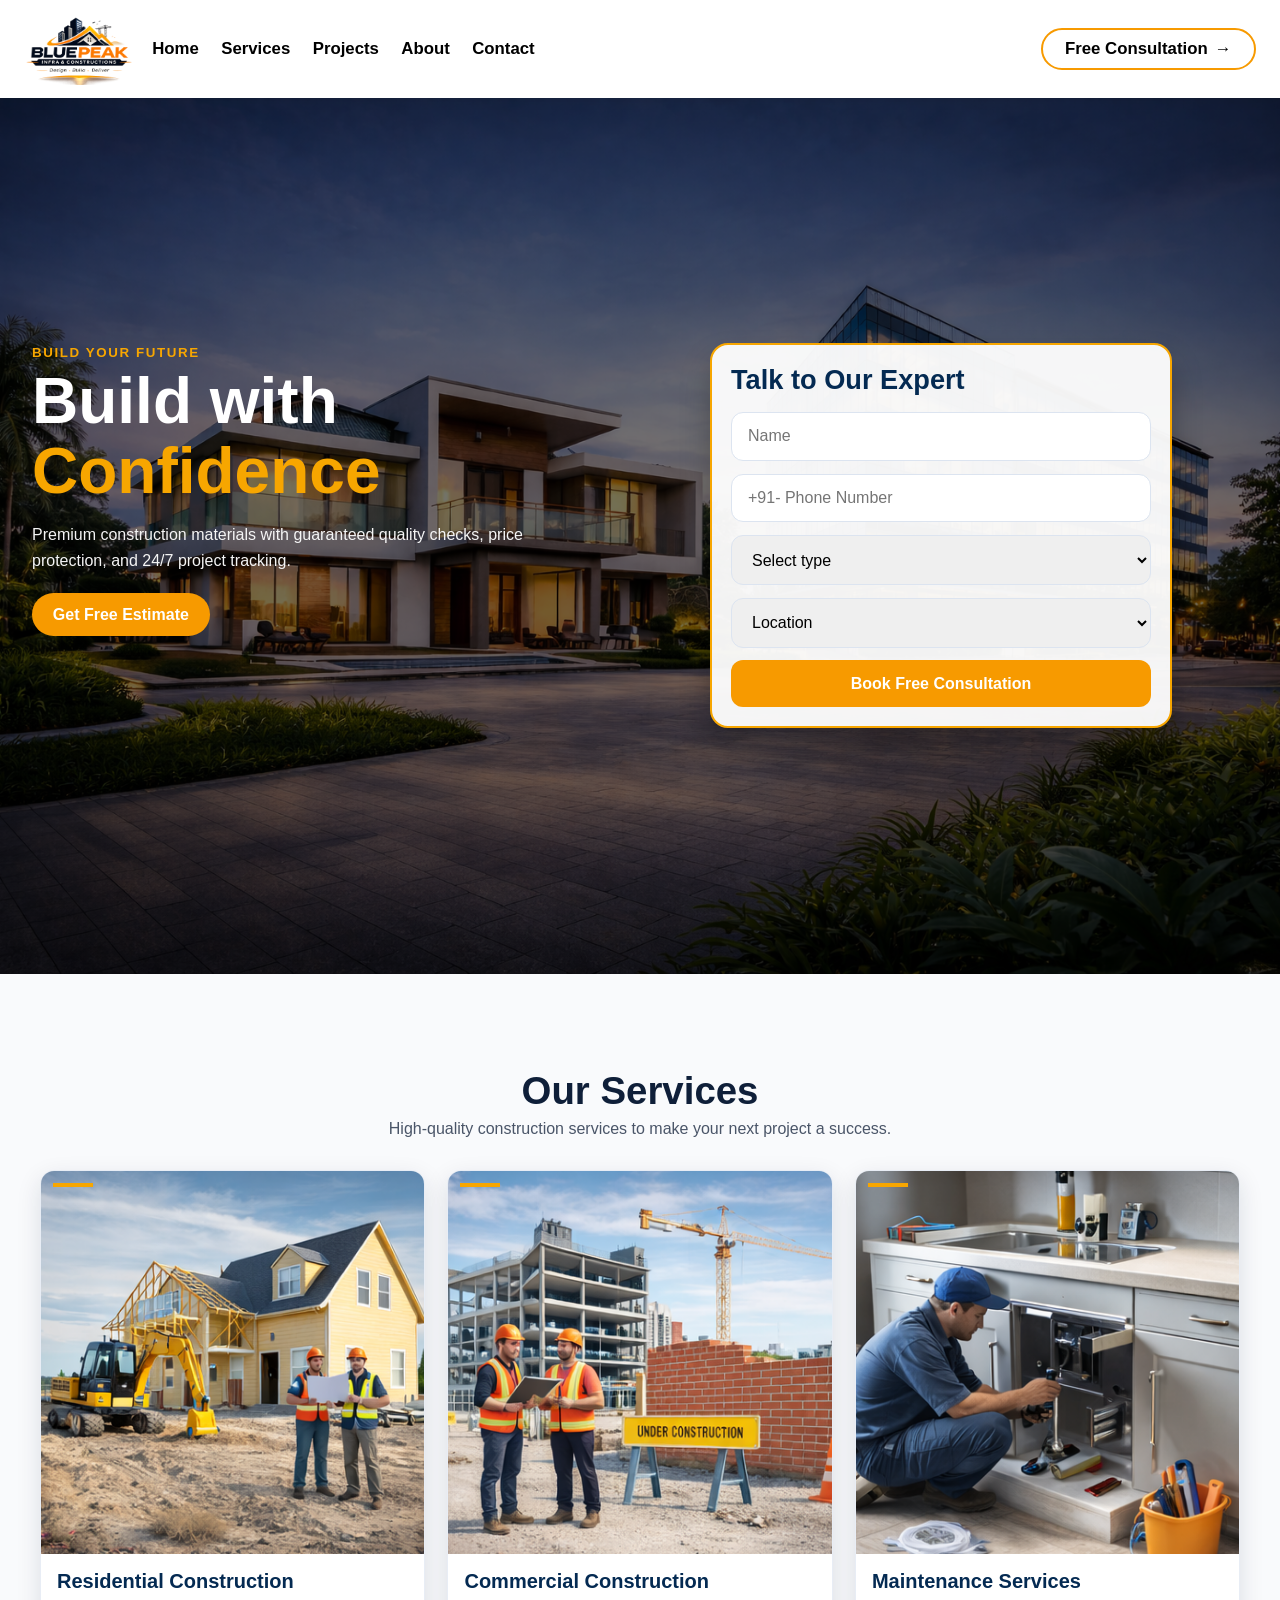
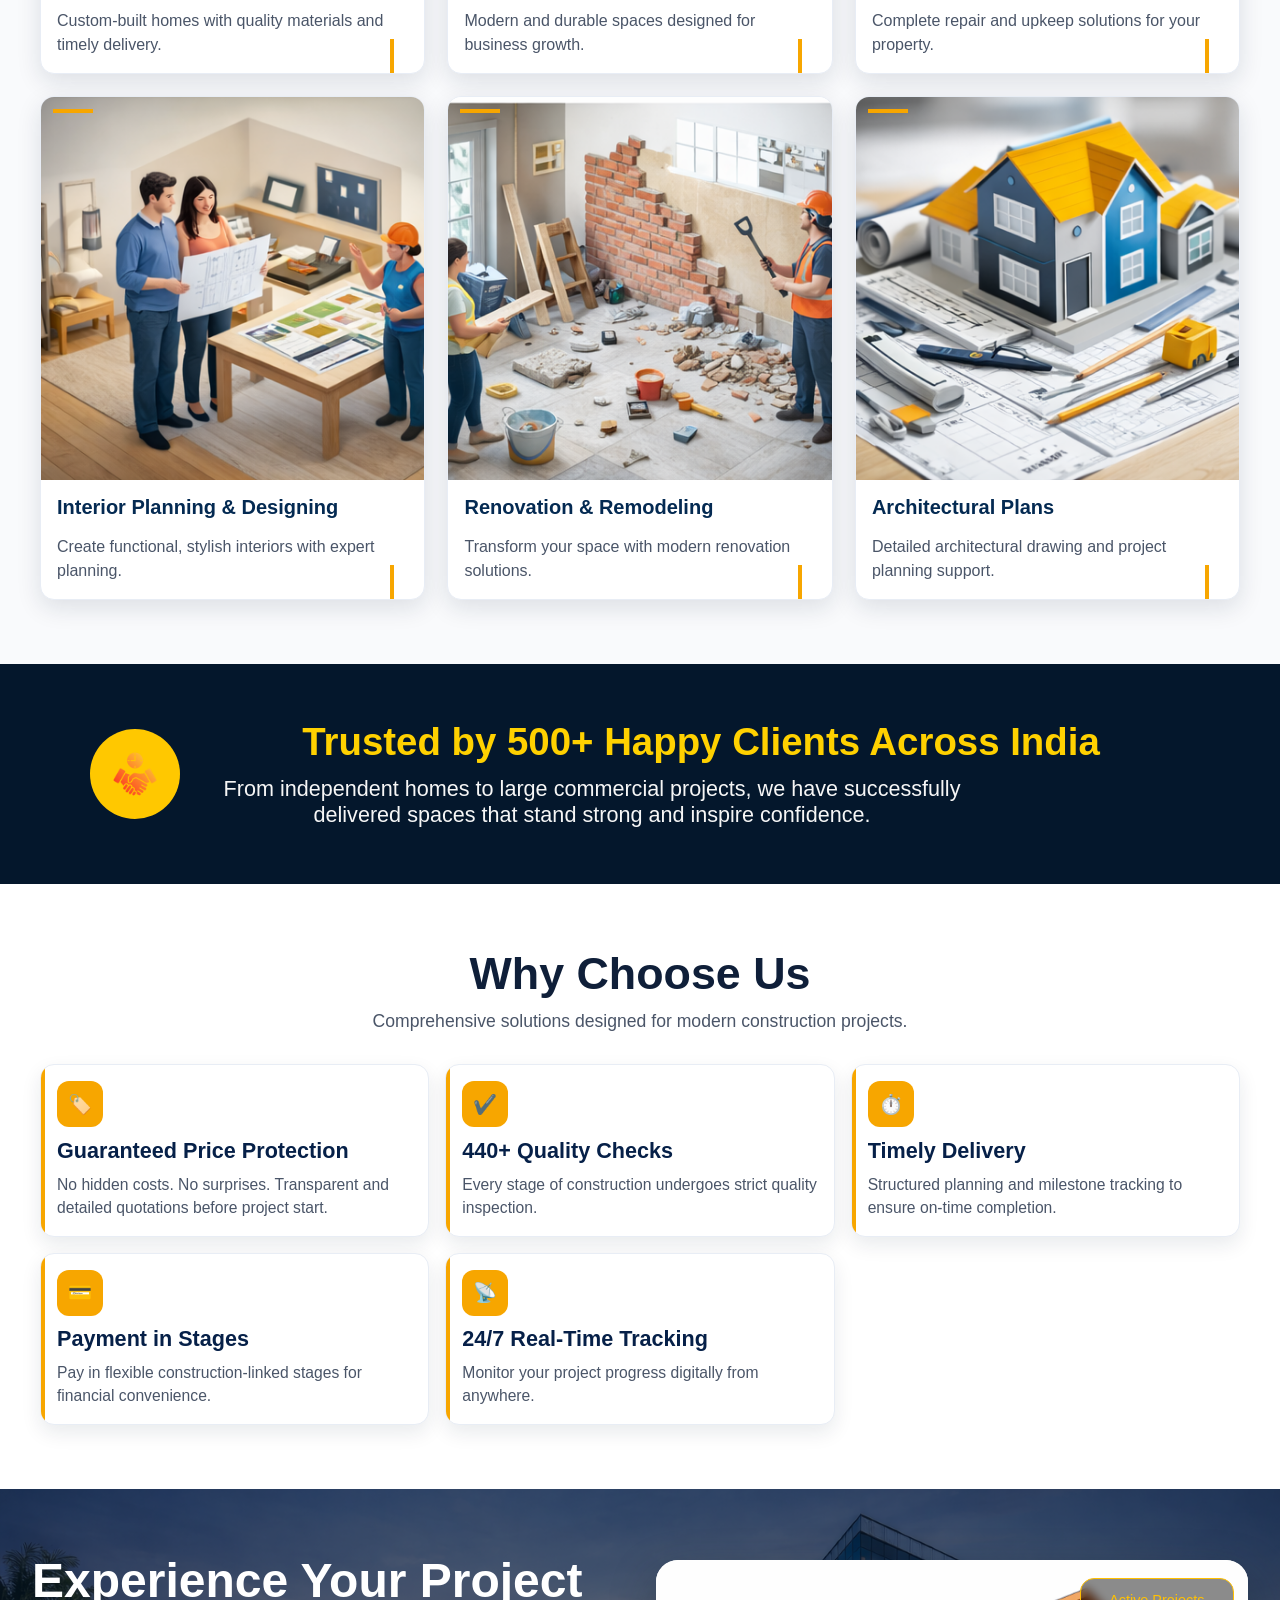
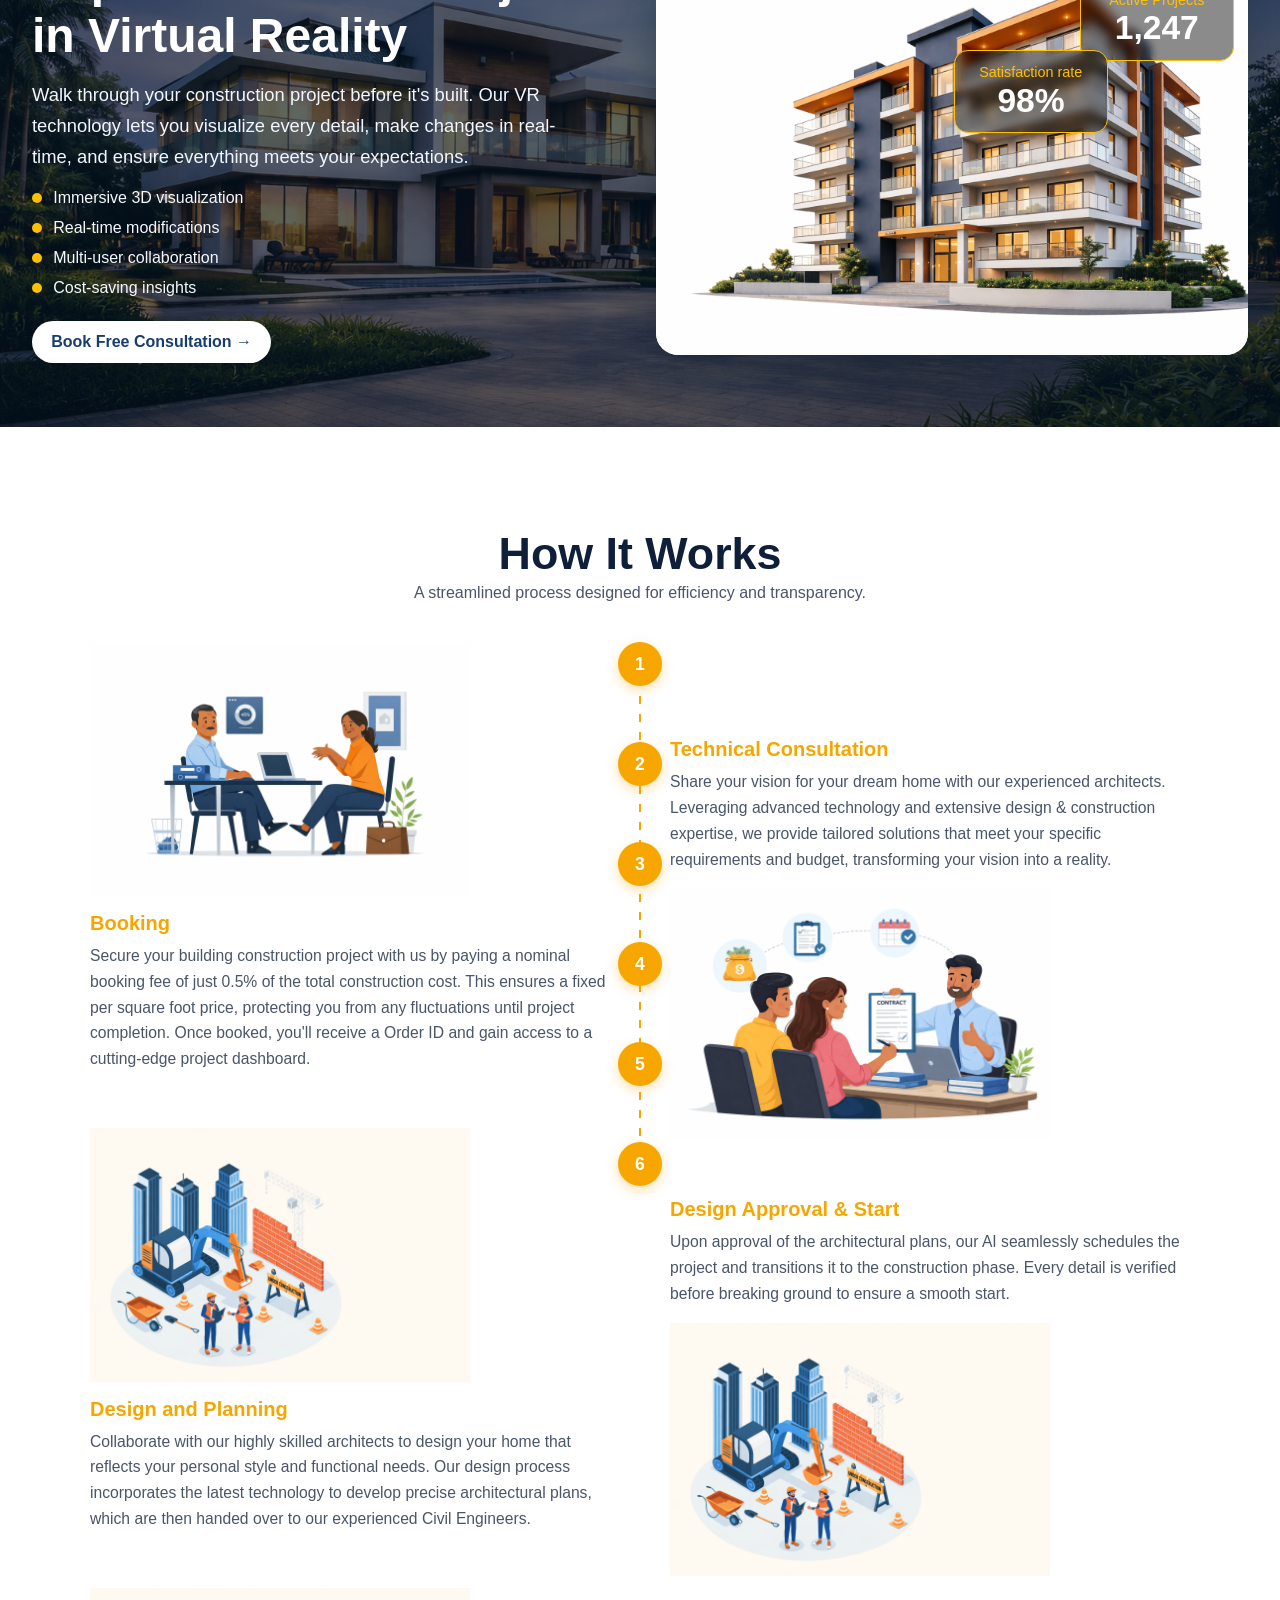
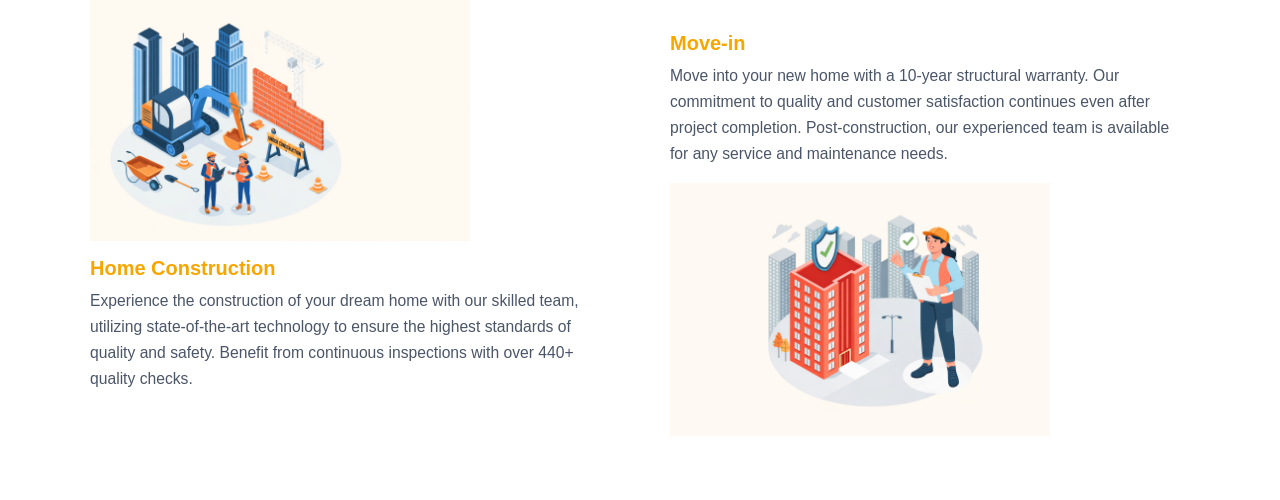
==== index.html @ 4d7da923 "zigzag setup completed" ====
<!DOCTYPE html>
<html lang="en">

<head>
    <meta charset="UTF-8" />
    <meta name="viewport" content="width=device-width, initial-scale=1.0" />
    <title>Construction Website</title>
    <style>
        body {
            margin: 0;
            font-family: 'Segoe UI', Tahoma, Geneva, Verdana, sans-serif;
        }

        .navbar {
            display: flex;
            align-items: center;
            justify-content: space-between;
            padding: 0.8rem 1.5rem;
            background: #fff;
            box-shadow: 0 2px 12px rgba(0, 0, 0, 0.08);
            position: sticky;
            top: 0;
            z-index: 100;
        }

        .navbar-left {
            display: flex;
            align-items: center;
            gap: 1.2rem;
        }

        .navbar .logo {
            display: flex;
            align-items: center;
            gap: 0.75rem;
            text-decoration: none;
        }

        .navbar .logo img {
            height: 72px;
            width: auto;
            border-radius: 8px;
        }

        .navbar .logo h1 {
            margin: 0;
            font-size: 1.25rem;
            color: #042a52;
            letter-spacing: 0.02em;
        }

        .navbar .nav-links {
            display: flex;
            align-items: center;
            gap: 1.4rem;
            margin-left: 0;
        }

        .navbar .nav-links a {
            text-decoration: none;
            font-weight: 600;
            color: #000;
            font-size: 1.05rem;
        }

        .navbar .nav-links a:hover {
            color: #f7a600;
        }

        .navbar .cta {
            padding: 0.55rem 1.4rem;
            background: #fff;
            color: #000;
            border: 2px solid #f79a00;
            border-radius: 999px;
            cursor: pointer;
            font-weight: 700;
            text-decoration: none;
            display: inline-flex;
            align-items: center;
            gap: 0.45rem;
            font-size: 1.05rem;
        }

        .navbar .cta:hover {
            background: #fff7e6;
            border-color: #ffab00;
        }

        @media (max-width: 900px) {
            .navbar {
                flex-wrap: wrap;
                gap: 0.75rem;
            }

            .navbar .nav-links {
                order: 3;
                width: 100%;
                justify-content: center;
                flex-wrap: wrap;
            }

            .navbar .cta {
                order: 2;
            }
        }

        .hero-banner {
            min-height: calc(100vh - 88px);
            background: url("images/banner.png") center/cover no-repeat;
            position: relative;
            display: flex;
            align-items: center;
            padding: 2rem;
            color: #fff;
        }

        .hero-overlay {
            position: absolute;
            inset: 0;
            background: rgba(0, 0, 0, 0.55);
            mix-blend-mode: multiply;
        }

        .hero-content {
            position: relative;
            width: 100%;
            max-width: 1220px;
            margin: 0 auto;
            display: grid;
            grid-template-columns: 1.2fr 1fr;
            gap: 2rem;
            align-items: start;
            z-index: 1;
        }

        .hero-text small {
            text-transform: uppercase;
            letter-spacing: 0.12em;
            color: #f7a600;
            font-weight: 700;
        }

        .hero-text h1 {
            font-size: clamp(2rem, 6vw, 4rem);
            margin: 0.3rem 0 1rem;
            line-height: 1.1;
        }

        .hero-text h1 span {
            color: #f7a600;
        }

        .hero-text p {
            max-width: 520px;
            line-height: 1.6;
            margin-bottom: 1.2rem;
            color: #f5f5f5;
        }

        .btn-primary {
            display: inline-block;
            background: #f79a00;
            color: #fff;
            padding: 0.8rem 1.3rem;
            border-radius: 999px;
            font-weight: 700;
            text-decoration: none;
            border: none;
            cursor: pointer;
        }

        .hero-form {
            background: rgba(255, 255, 255, 0.95);
            border: 2px solid #f7a600;
            border-radius: 18px;
            color: #0f1f39;
            padding: 1.2rem;
            box-shadow: 0 18px 30px rgba(0, 0, 0, 0.25);
            max-width: 420px;
        }

        .hero-form h3 {
            margin: 0 0 1rem;
            font-size: 1.7rem;
            color: #042a52;
        }

        .hero-form form {
            display: grid;
            gap: 0.8rem;
        }

        .hero-form input,
        .hero-form select,
        .hero-form button {
            width: 100%;
            max-width: 100%;
            box-sizing: border-box;
            border-radius: 12px;
            border: 1px solid #dce4f0;
            padding: 0.9rem 1rem;
            font-size: 1rem;
        }

        .hero-form input:focus,
        .hero-form select:focus,
        .hero-form button:focus {
            outline: none;
            border-color: #f79a00;
            box-shadow: 0 0 0 3px rgba(247, 154, 0, 0.24);
        }

        .hero-form button {
            background: #f79a00;
            border: none;
            color: #fff;
            font-weight: 700;
            padding: 0.9rem 1rem;
            cursor: pointer;
        }

        .sr-only {
            position: absolute;
            width: 1px;
            height: 1px;
            padding: 0;
            overflow: hidden;
            clip: rect(0, 0, 0, 0);
            white-space: nowrap;
            border: 0;
        }

        @media (max-width: 960px) {
            .hero-content {
                grid-template-columns: 1fr;
            }

            .hero-banner {
                min-height: auto;
                padding: 1.2rem;
            }

            .hero-text h1 {
                font-size: 2.2rem;
            }
        }

        .services-section {
            padding: 4rem 2rem;
            background: #f9fafc;
            color: #0f1f39;
            text-align: center;
        }

        .services-section .section-header h2 {
            font-size: 2.4rem;
            margin-bottom: 0.4rem;
        }

        .why-choose {
            padding: 4rem 2rem;
            background: #fff;
            color: #0f1f39;
            text-align: center;
        }

        .why-choose .section-header {
            max-width: 820px;
            margin: 0 auto 2rem;
        }

        .why-choose h2 {
            font-size: 2.8rem;
            margin: 0;
            font-weight: 800;
        }

        .why-choose p {
            margin: 0.8rem auto;
            color: #4a5568;
            font-size: 1.1rem;
        }

        .features-grid {
            display: grid;
            grid-template-columns: repeat(3, minmax(0, 1fr));
            gap: 1rem;
            max-width: 1200px;
            margin: 0 auto;
        }

        .feature-card {
            background: #fff;
            border: 1px solid #e8edf5;
            border-radius: 14px;
            box-shadow: 0 8px 20px rgba(15, 31, 57, 0.09);
            text-align: left;
            padding: 1rem;
            position: relative;
            overflow: hidden;
        }

        .feature-card::before {
            content: '';
            position: absolute;
            left: 0;
            top: 0;
            bottom: 0;
            width: 4px;
            background: #f7a600;
            border-top-left-radius: 12px;
            border-bottom-left-radius: 12px;
        }

        .feature-icon {
            width: 46px;
            height: 46px;
            border-radius: 12px;
            background: #f7a600;
            color: #fff;
            display: grid;
            place-items: center;
            font-size: 1.2rem;
            margin-bottom: 0.65rem;
        }

        .feature-card h3 {
            margin: 0 0 0.55rem;
            font-size: 1.35rem;
            color: #062048;
        }

        .feature-card p {
            margin: 0;
            color: #4a5568;
            line-height: 1.5;
            font-size: 0.98rem;
        }

        @media (max-width: 960px) {
            .features-grid {
                grid-template-columns: repeat(2, minmax(0, 1fr));
            }
        }

        @media (max-width: 640px) {
            .features-grid {
                grid-template-columns: 1fr;
            }
        }

        .services-section .section-header p {
            max-width: 610px;
            margin: 0 auto 2rem;
            color: #4a5568;
        }

        .services-grid {
            display: grid;
            grid-template-columns: repeat(3, minmax(0, 1fr));
            gap: 1.4rem;
            max-width: 1200px;
            margin: 0 auto;
        }

        .trusted-section {
            background: #04172c;
            color: #ffd100;
            padding: 3.5rem 2rem;
            text-align: center;
        }

        .trusted-section .trusted-grid {
            max-width: 1100px;
            margin: 0 auto;
            display: grid;
            grid-template-columns: auto 1fr;
            align-items: center;
            gap: 2rem;
        }

        .trusted-section .trusted-icon {
            width: 90px;
            height: 90px;
            background: #ffc800;
            border-radius: 50%;
            display: grid;
            place-items: center;
            margin: 0 auto;
        }

        .trusted-section .trusted-icon img {
            width: 50px;
            height: 50px;
            object-fit: contain;
        }

        .trusted-section h2 {
            margin: 0;
            font-size: clamp(1.8rem, 3vw, 2.8rem);
            color: #ffd100;
            font-weight: 700;
        }

        .trusted-section p {
            margin: 0.7rem 0 0;
            color: #f6f6f6;
            font-size: clamp(1rem, 2vw, 1.35rem);
            max-width: 760px;
        }

        .vr-section {
            position: relative;
            padding: 4rem 2rem;
            background: url('images/banner.png') center/cover no-repeat;
            color: #ffffff;
        }

        .vr-overlay {
            position: absolute;
            inset: 0;
            background: rgba(6, 22, 40, 0.64);
            z-index: 1;
        }

        .vr-content {
            position: relative;
            z-index: 2;
            max-width: 1220px;
            margin: 0 auto;
            display: grid;
            grid-template-columns: 1fr 1fr;
            gap: 2rem;
            align-items: center;
        }

        .vr-text h2 {
            font-size: clamp(2rem, 5vw, 3rem);
            margin: 0 0 1rem;
            font-weight: 700;
        }

        .vr-text p {
            font-size: 1.15rem;
            line-height: 1.7;
            color: #f2f7ff;
            margin: 0 0 1rem;
            max-width: 540px;
        }

        .vr-list {
            list-style: none;
            padding: 0;
            margin: 0 0 1.5rem;
        }

        .vr-list li {
            display: flex;
            align-items: center;
            gap: 0.7rem;
            margin-bottom: 0.75rem;
            color: #f6f8ff;
        }

        .vr-list li::before {
            content: '';
            width: 10px;
            height: 10px;
            border-radius: 50%;
            background: #ffc000;
            display: inline-block;
        }

        .btn-light {
            display: inline-flex;
            align-items: center;
            gap: 0.45rem;
            background: #fff;
            color: #1a3d70;
            border-radius: 999px;
            padding: 0.75rem 1.2rem;
            font-weight: 700;
            text-decoration: none;
            border: none;
            cursor: pointer;
        }

        .vr-image-wrap {
            position: relative;
            border-radius: 22px;
            overflow: hidden;
            background: #fff;
            box-shadow: 0 18px 45px rgba(4, 23, 44, 0.42);
        }

        .vr-image-wrap img {
            width: 100%;
            height: auto;
            display: block;
        }

        .stat-badge {
            position: absolute;
            right: 20px;
            top: 20px;
            background: rgba(0, 0, 0, 0.45);
            border: 1px solid #ffc000;
            border-radius: 14px;
            color: #fff;
            padding: 0.8rem 1rem;
            min-width: 120px;
            text-align: center;
            backdrop-filter: blur(4px);
        }

        .stat-badge span {
            display: block;
            font-size: 0.9rem;
            color: #ffc000;
        }

        .stat-badge strong {
            font-size: 2.1rem;
            color: #fff;
            display: block;
            margin-top: 0.1rem;
        }

        .stat-badge.active {
            right: 14px;
            top: 18px;
        }

        .stat-badge.rate {
            right: 140px;
            top: 90px;
        }

        @media (max-width: 960px) {
            .vr-content {
                grid-template-columns: 1fr;
            }

            .vr-section {
                padding: 3rem 1rem;
            }
        }

        .how-it-works {
            padding: 4rem 2rem;
            background: #fff;
            color: #0f1f39;
            text-align: center;
        }

        .how-it-works .section-header h2 {
            font-size: clamp(2rem, 4vw, 2.8rem);
            margin-bottom: 0.35rem;
        }

        .how-it-works .section-header p {
            max-width: 700px;
            margin: 0 auto 2.5rem;
            color: #4a5568;
        }

        .how-grid {
            display: grid;
            grid-template-columns: 1fr 60px 1fr;
            max-width: 1100px;
            margin: 0 auto;
            align-items: start;
        }

        /* Left column - odd steps stacked */
        .how-col-left {
            display: flex;
            flex-direction: column;
            gap: 3.5rem;
            padding-top: 0;
        }

        /* Right column - even steps stacked */
        .how-col-right {
            display: flex;
            flex-direction: column;
            gap: 3.5rem;
            padding-top: 6rem;
        }

        /* Center divider */
        .how-divider {
            display: flex;
            flex-direction: column;
            align-items: center;
            position: relative;
        }

        .how-divider-line {
            width: 2px;
            flex: 1;
            background: repeating-linear-gradient(to bottom,
                    #f7a600 0px,
                    #f7a600 8px,
                    transparent 8px,
                    transparent 18px);
            position: absolute;
            top: 0;
            bottom: 0;
            left: 50%;
            transform: translateX(-50%);
            z-index: 0;
        }

        .how-num {
            position: relative;
            z-index: 1;
            width: 44px;
            height: 44px;
            border-radius: 50%;
            background: #f7a600;
            color: #fff;
            font-weight: 700;
            font-size: 1.1rem;
            display: flex;
            align-items: center;
            justify-content: center;
            margin-bottom: 3.5rem;
            flex-shrink: 0;
            box-shadow: 0 4px 12px rgba(247, 166, 0, 0.35);
        }

        .how-num:last-child {
            margin-bottom: 0;
        }

        .work-item {
            text-align: left;
        }

        .work-item img {
            width: 100%;
            max-width: 380px;
            height: auto;
            display: block;
            margin-bottom: 1rem;
        }

        .work-item h3 {
            margin: 0 0 0.5rem;
            font-size: 1.25rem;
            color: #f7a600;
            font-weight: 700;
        }

        .work-item p {
            margin: 0;
            color: #4a5568;
            line-height: 1.65;
            font-size: 0.98rem;
        }

        /* Right col items: title+text on top, image below */
        .how-col-right .work-item {
            display: flex;
            flex-direction: column;
        }

        .how-col-right .work-item img {
            order: 2;
            margin-top: 1rem;
            margin-bottom: 0;
        }

        .how-col-right .work-item .work-title {
            order: 1;
        }

        @media (max-width: 900px) {
            .how-grid {
                grid-template-columns: 1fr;
            }

            .how-col-right {
                padding-top: 0;
            }

            .how-divider {
                display: none;
            }

            .how-col-left,
            .how-col-right {
                gap: 2rem;
            }

            .how-col-right .work-item img {
                order: 0;
                margin-top: 0;
                margin-bottom: 1rem;
            }
        }

        .service-card {
            position: relative;
            background: #fff;
            border-radius: 14px;
            box-shadow: 0 8px 24px rgba(15, 31, 57, 0.12);
            overflow: hidden;
            border: 1px solid #e8edf5;
            text-align: left;
            transition: transform 0.2s ease, box-shadow 0.2s ease;
        }

        .service-card:hover {
            transform: translateY(-4px);
            box-shadow: 0 14px 28px rgba(15, 31, 57, 0.17);
        }

        .service-card::before,
        .service-card::after {
            content: '';
            position: absolute;
            width: 40px;
            height: 4px;
            background: #f7a600;
        }

        .service-card::before {
            top: 12px;
            left: 12px;
            transform: rotate(0deg);
        }

        .service-card::after {
            bottom: 12px;
            right: 12px;
            transform: rotate(90deg);
        }

        .service-card img {
            width: 100%;
            aspect-ratio: 1 / 1;
            object-fit: cover;
            display: block;
        }

        .service-card h3 {
            margin: 1rem;
            font-size: 1.25rem;
            color: #042a52;
        }

        .service-card p {
            margin: 0 1rem 1rem;
            color: #4a5568;
            line-height: 1.5;
        }

        @media (max-width: 900px) {
            .services-grid {
                grid-template-columns: repeat(2, minmax(0, 1fr));
            }
        }

        @media (max-width: 640px) {
            .services-grid {
                grid-template-columns: 1fr;
            }
        }
    </style>
</head>

<body>
    <header class="navbar">
        <div class="navbar-left">
            <a href="#" class="logo">
                <img src="images/logo.png" alt="Housing Logo" />
            </a>
            <nav class="nav-links" aria-label="Primary">
                <a href="#home">Home</a>
                <a href="#services">Services</a>
                <a href="#projects">Projects</a>
                <a href="#about">About</a>
                <a href="#contact">Contact</a>
            </nav>
        </div>
        <a href="#consultation" class="cta">Free Consultation <span aria-hidden="true">→</span></a>
    </header>

    <main>
        <section class="hero-banner" id="home">
            <div class="hero-overlay"></div>
            <div class="hero-content">
                <div class="hero-text">
                    <small>Build Your Future</small>
                    <h1>Build with <span>Confidence</span></h1>
                    <p>Premium construction materials with guaranteed quality checks, price protection, and 24/7 project
                        tracking.</p>
                    <a href="#contact" class="btn-primary">Get Free Estimate</a>
                </div>
                <div class="hero-form" aria-label="Talk to Our Expert">
                    <h3>Talk to Our Expert</h3>
                    <form>
                        <label>
                            <span class="sr-only">Name</span>
                            <input type="text" placeholder="Name" required />
                        </label>
                        <label>
                            <span class="sr-only">Phone Number</span>
                            <input type="tel" placeholder="+91- Phone Number" required />
                        </label>
                        <label>
                            <span class="sr-only">Project Type</span>
                            <select required>
                                <option value="">Select type</option>
                                <option>Residential</option>
                                <option>Commercial</option>
                                <option>Industrial</option>
                            </select>
                        </label>
                        <label>
                            <span class="sr-only">Location</span>
                            <select required>
                                <option value="">Location</option>
                                <option>Chennai</option>
                                <option>Bengaluru</option>
                                <option>Mumbai</option>
                            </select>
                        </label>
                        <button type="submit" class="btn-primary">Book Free Consultation</button>
                    </form>
                </div>
            </div>
        </section>
        <section id="services" class="services-section">
            <div class="section-header">
                <h2>Our Services</h2>
                <p>High-quality construction services to make your next project a success.</p>
            </div>
            <div class="services-grid">
                <article class="service-card">
                    <img src="images/c1.png" alt="Residential Construction" />
                    <h3>Residential Construction</h3>
                    <p>Custom-built homes with quality materials and timely delivery.</p>
                </article>
                <article class="service-card">
                    <img src="images/c2.png" alt="Commercial Construction" />
                    <h3>Commercial Construction</h3>
                    <p>Modern and durable spaces designed for business growth.</p>
                </article>
                <article class="service-card">
                    <img src="images/c3.png" alt="Maintenance Services" />
                    <h3>Maintenance Services</h3>
                    <p>Complete repair and upkeep solutions for your property.</p>
                </article>
                <article class="service-card">
                    <img src="images/c4.png" alt="Interior Planning & Designing" />
                    <h3>Interior Planning & Designing</h3>
                    <p>Create functional, stylish interiors with expert planning.</p>
                </article>
                <article class="service-card">
                    <img src="images/c5.png" alt="Renovation & Remodeling" />
                    <h3>Renovation & Remodeling</h3>
                    <p>Transform your space with modern renovation solutions.</p>
                </article>
                <article class="service-card">
                    <img src="images/c6.png" alt="Architectural Plans" />
                    <h3>Architectural Plans</h3>
                    <p>Detailed architectural drawing and project planning support.</p>
                </article>
            </div>
        </section>

        <section class="trusted-section">
            <div class="trusted-grid">
                <div class="trusted-icon" aria-hidden="true"><img src="images/hand.png" alt="Trusted icon" /></div>
                <div>
                    <h2>Trusted by 500+ Happy Clients Across India</h2>
                    <p>From independent homes to large commercial projects, we have successfully delivered spaces that
                        stand strong and inspire confidence.</p>
                </div>
            </div>
        </section>
        <section class="why-choose" id="why-choose-us">
            <div class="section-header">
                <h2>Why Choose Us</h2>
                <p>Comprehensive solutions designed for modern construction projects.</p>
            </div>
            <div class="features-grid">
                <article class="feature-card">
                    <div class="feature-icon">🏷️</div>
                    <h3>Guaranteed Price Protection</h3>
                    <p>No hidden costs. No surprises. Transparent and detailed quotations before project start.</p>
                </article>
                <article class="feature-card">
                    <div class="feature-icon">✔️</div>
                    <h3>440+ Quality Checks</h3>
                    <p>Every stage of construction undergoes strict quality inspection.</p>
                </article>
                <article class="feature-card">
                    <div class="feature-icon">⏱️</div>
                    <h3>Timely Delivery</h3>
                    <p>Structured planning and milestone tracking to ensure on-time completion.</p>
                </article>
                <article class="feature-card">
                    <div class="feature-icon">💳</div>
                    <h3>Payment in Stages</h3>
                    <p>Pay in flexible construction-linked stages for financial convenience.</p>
                </article>
                <article class="feature-card">
                    <div class="feature-icon">📡</div>
                    <h3>24/7 Real-Time Tracking</h3>
                    <p>Monitor your project progress digitally from anywhere.</p>
                </article>
            </div>
        </section>

        <section class="vr-section">
            <div class="vr-overlay"></div>
            <div class="vr-content">
                <div class="vr-text">
                    <h2>Experience Your Project in Virtual Reality</h2>
                    <p>Walk through your construction project before it's built. Our VR technology lets you visualize
                        every detail, make changes in real-time, and ensure everything meets your expectations.</p>
                    <ul class="vr-list">
                        <li>Immersive 3D visualization</li>
                        <li>Real-time modifications</li>
                        <li>Multi-user collaboration</li>
                        <li>Cost-saving insights</li>
                    </ul>
                    <a href="#consultation" class="btn-light">Book Free Consultation →</a>
                </div>
                <div class="vr-image-wrap">
                    <img src="images/appartment.png" alt="Apartment project" />
                    <div class="stat-badge active">
                        <span>Active Projects</span>
                        <strong>1,247</strong>
                    </div>
                    <div class="stat-badge rate">
                        <span>Satisfaction rate</span>
                        <strong>98%</strong>
                    </div>
                </div>
            </div>
        </section>

        <section class="how-it-works" id="how-it-works">
            <div class="section-header">
                <h2>How It Works</h2>
                <p>A streamlined process designed for efficiency and transparency.</p>
            </div>
            <div class="how-grid">

                <!-- LEFT COLUMN: Steps 1, 3, 5 (image → title → text) -->
                <div class="how-col-left">
                    <div class="work-item">
                        <img src="images/hw1.png" alt="Booking" />
                        <div class="work-title">
                            <h3>Booking</h3>
                            <p>Secure your building construction project with us by paying a nominal booking fee of just
                                0.5% of the total construction cost. This ensures a fixed per square foot price,
                                protecting you from any fluctuations until project completion. Once booked, you'll
                                receive a Order ID and gain access to a cutting-edge project dashboard.</p>
                        </div>
                    </div>
                    <div class="work-item">
                        <img src="images/hw3.png" alt="Design and Planning" />
                        <div class="work-title">
                            <h3>Design and Planning</h3>
                            <p>Collaborate with our highly skilled architects to design your home that reflects your
                                personal style and functional needs. Our design process incorporates the latest
                                technology to develop precise architectural plans, which are then handed over to our
                                experienced Civil Engineers.</p>
                        </div>
                    </div>
                    <div class="work-item">
                        <img src="images/hw5.png" alt="Home Construction" />
                        <div class="work-title">
                            <h3>Home Construction</h3>
                            <p>Experience the construction of your dream home with our skilled team, utilizing
                                state-of-the-art technology to ensure the highest standards of quality and safety.
                                Benefit from continuous inspections with over 440+ quality checks.</p>
                        </div>
                    </div>
                </div>

                <!-- CENTER DIVIDER with step numbers -->
                <div class="how-divider">
                    <div class="how-divider-line"></div>
                    <div class="how-num">1</div>
                    <div class="how-num">2</div>
                    <div class="how-num">3</div>
                    <div class="how-num">4</div>
                    <div class="how-num">5</div>
                    <div class="how-num">6</div>
                </div>

                <!-- RIGHT COLUMN: Steps 2, 4, 6 (title → text → image) -->
                <div class="how-col-right">
                    <div class="work-item">
                        <div class="work-title">
                            <h3>Technical Consultation</h3>
                            <p>Share your vision for your dream home with our experienced architects. Leveraging
                                advanced technology and extensive design & construction expertise, we provide tailored
                                solutions that meet your specific requirements and budget, transforming your vision into
                                a reality.</p>
                        </div>
                        <img src="images/hw2.png" alt="Technical Consultation" />
                    </div>
                    <div class="work-item">
                        <div class="work-title">
                            <h3>Design Approval & Start</h3>
                            <p>Upon approval of the architectural plans, our AI seamlessly schedules the project and
                                transitions it to the construction phase. Every detail is verified before breaking
                                ground to ensure a smooth start.</p>
                        </div>
                        <img src="images/hw4.png" alt="Design Approval" />
                    </div>
                    <div class="work-item">
                        <div class="work-title">
                            <h3>Move-in</h3>
                            <p>Move into your new home with a 10-year structural warranty. Our commitment to quality and
                                customer satisfaction continues even after project completion. Post-construction, our
                                experienced team is available for any service and maintenance needs.</p>
                        </div>
                        <img src="images/hw6.png" alt="Move-in" />
                    </div>
                </div>

            </div>
        </section>

    </main>
</body>

</html>
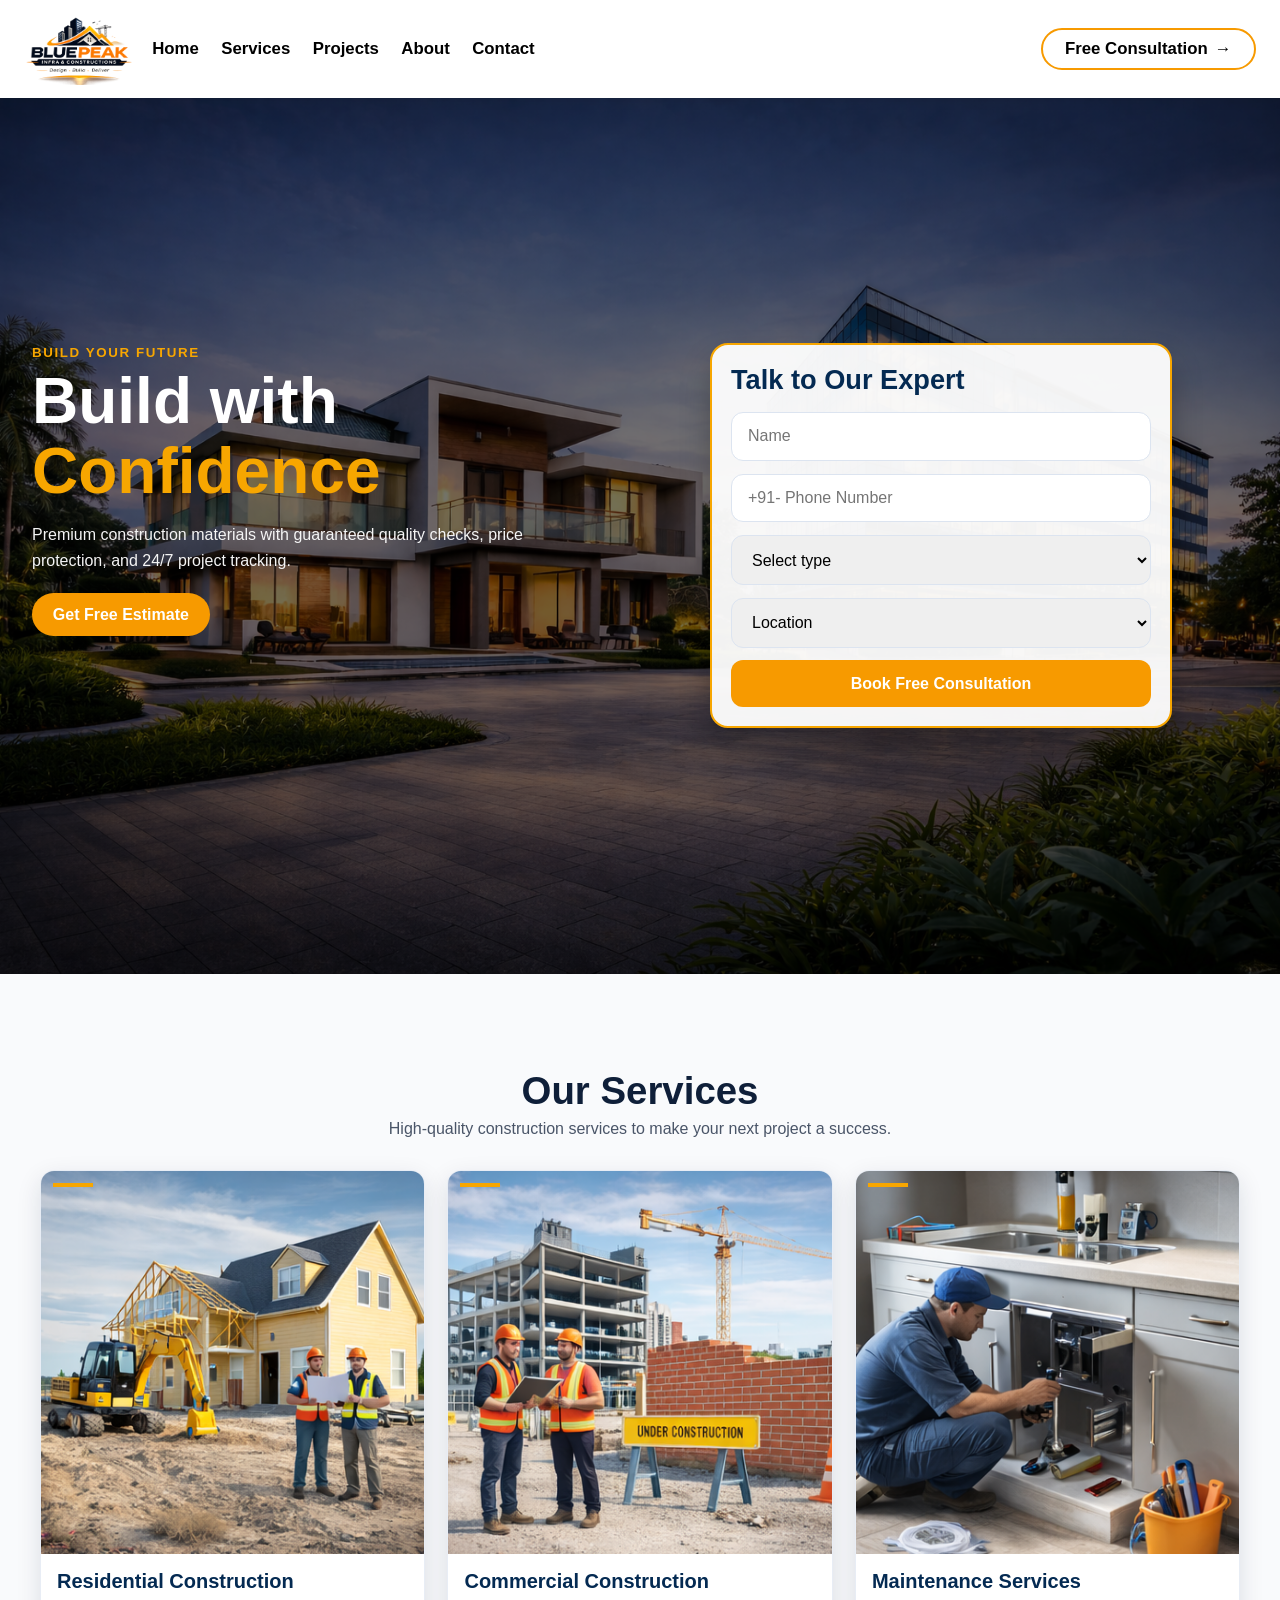
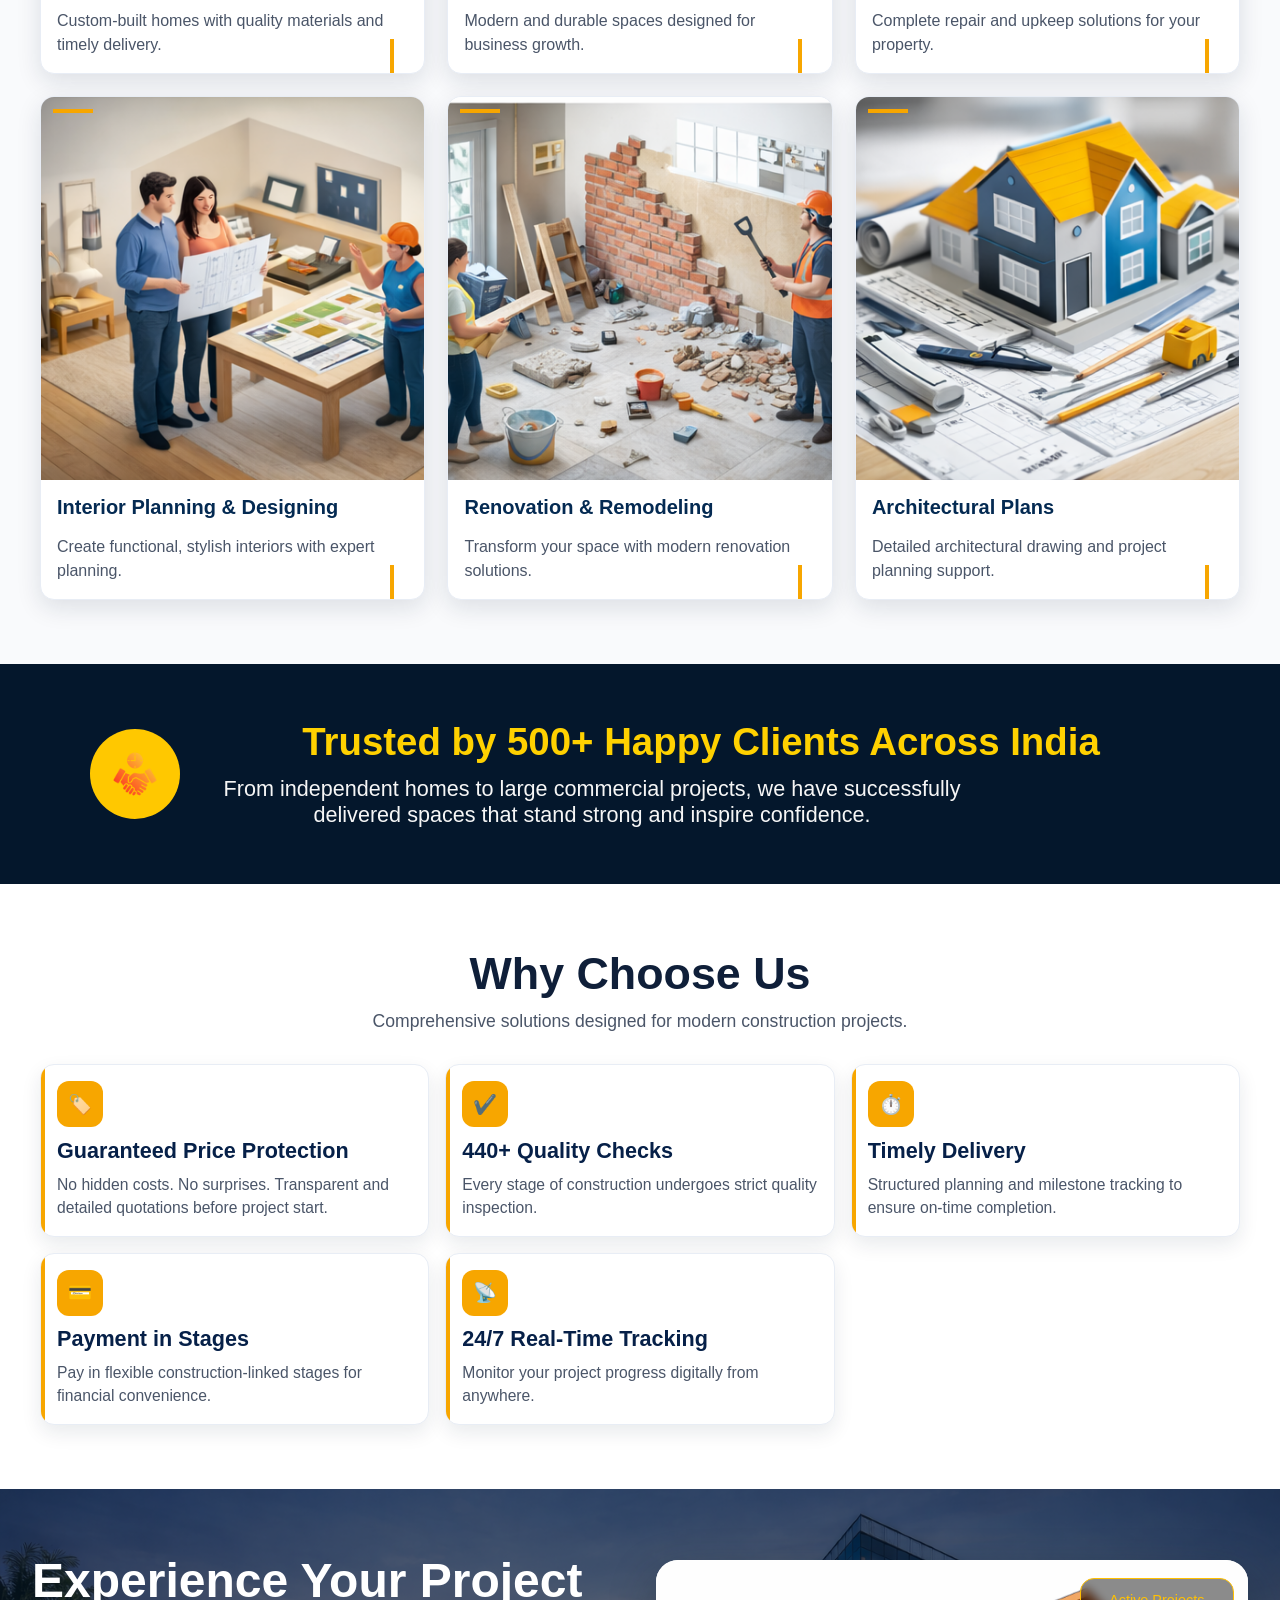
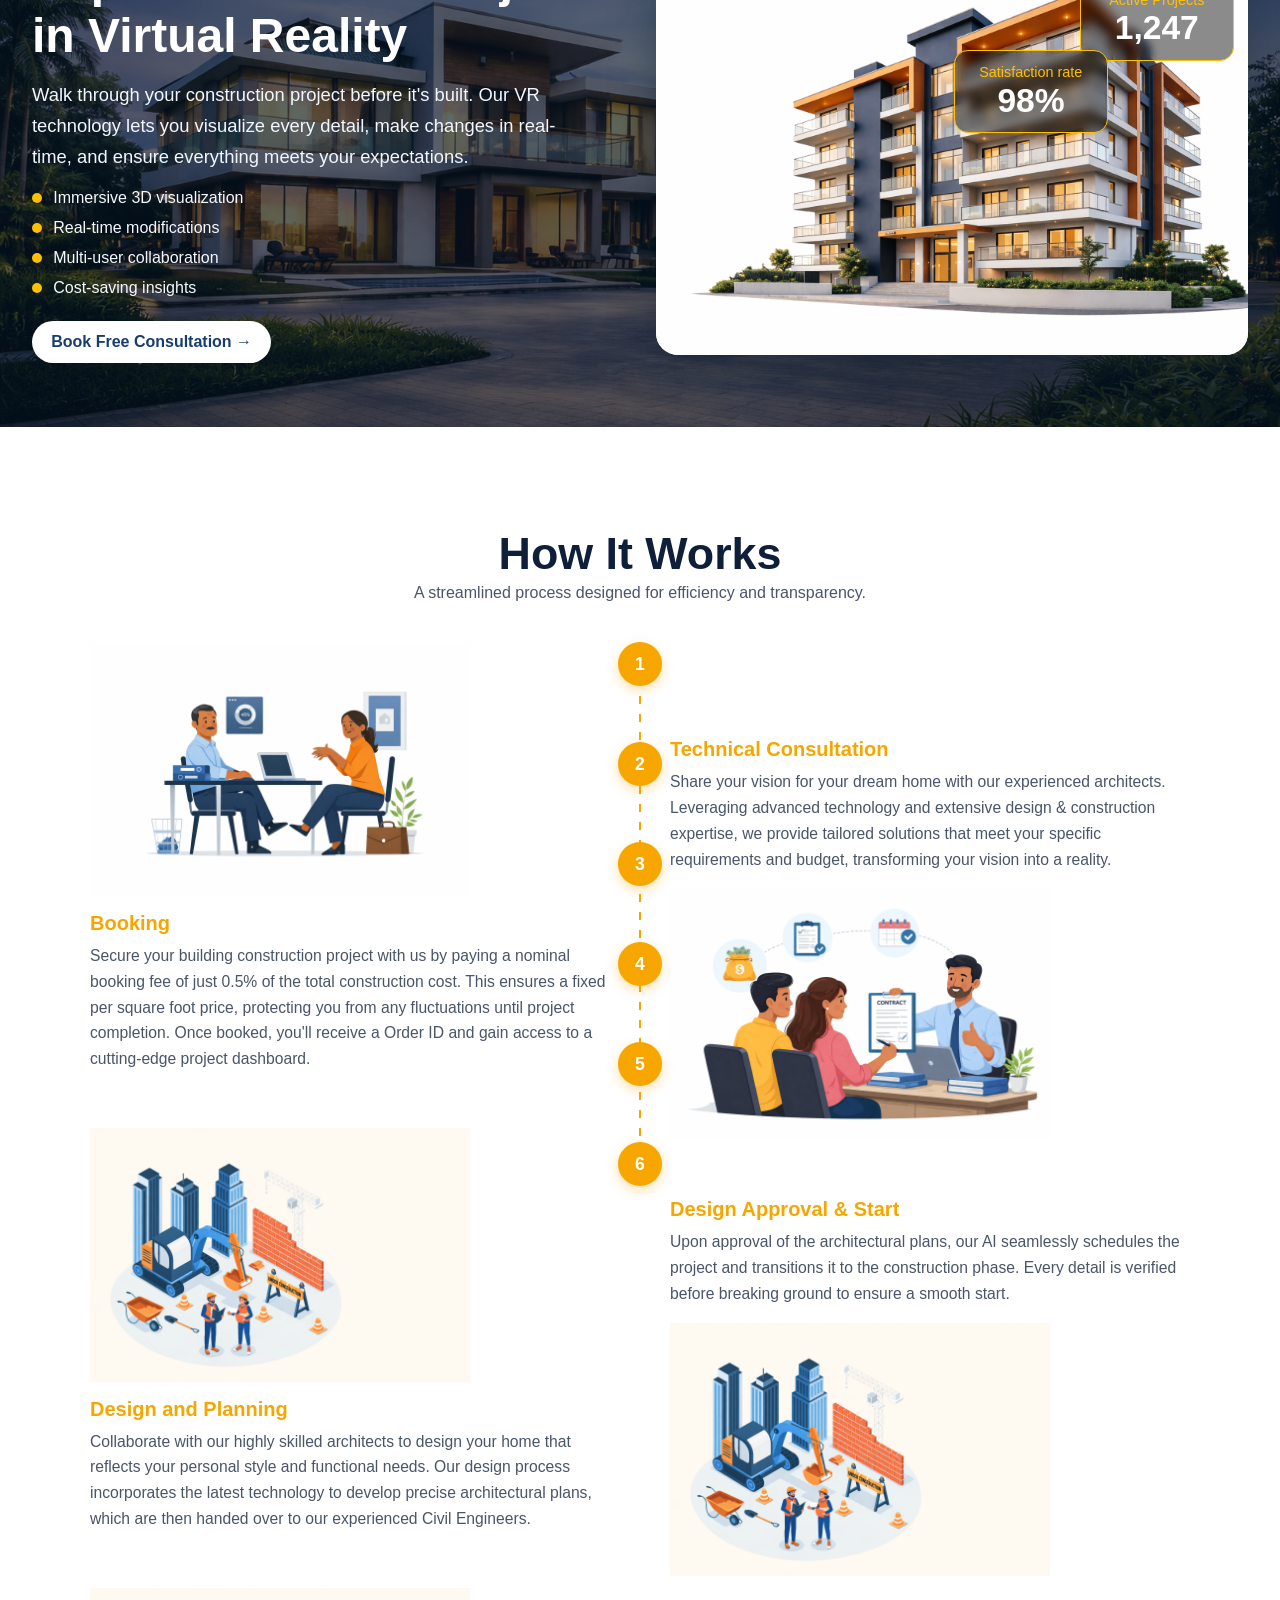
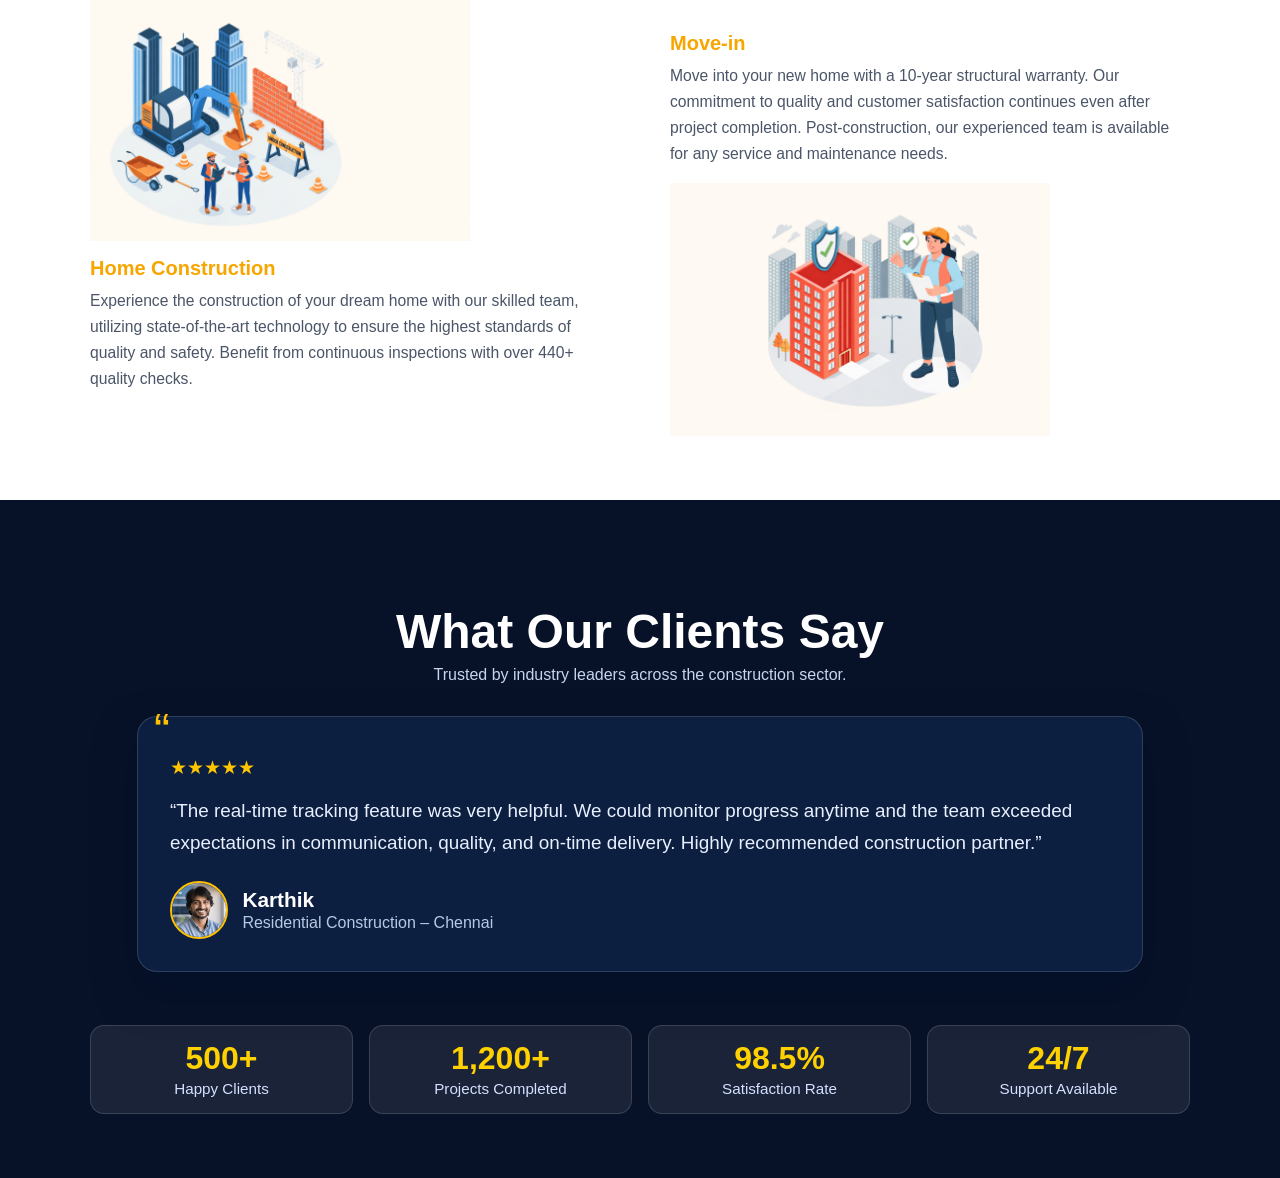
==== commit 4f004952: "What Our Clients Say" ====
--- a/index.html
+++ b/index.html
@@ -766,6 +766,131 @@
 
         @media (max-width: 640px) {
             .services-grid {
+                grid-template-columns: 1fr;
+            }
+        }
+
+        .testimonial-section {
+            background: #071128;
+            color: #f5f9ff;
+            padding: 4rem 2rem;
+            text-align: center;
+        }
+
+        .testimonial-section .section-header {
+            margin-bottom: 2rem;
+        }
+
+        .testimonial-section .section-header h2 {
+            font-size: clamp(2rem, 4vw, 3rem);
+            margin-bottom: 0.45rem;
+            color: #fff;
+        }
+
+        .testimonial-section .section-header p {
+            max-width: 800px;
+            margin: 0 auto;
+            color: #c6d6ee;
+        }
+
+        .testimonial-card {
+            max-width: 940px;
+            margin: 0 auto 1.8rem;
+            background: rgba(15, 35, 70, 0.85);
+            border: 1px solid rgba(255, 255, 255, 0.14);
+            border-radius: 20px;
+            padding: 2rem;
+            box-shadow: 0 20px 40px rgba(1, 17, 40, 0.55);
+            text-align: left;
+            position: relative;
+        }
+
+        .testimonial-card .quote-icon {
+            position: absolute;
+            top: -14px;
+            left: 16px;
+            font-size: 3rem;
+            color: #ffc000;
+        }
+
+        .testimonial-card .stars {
+            margin: 0.4rem 0 1rem;
+            color: #ffc600;
+            font-size: 1.2rem;
+        }
+
+        .testimonial-card blockquote {
+            margin: 0;
+            font-size: 1.18rem;
+            line-height: 1.7;
+            color: #e8f0ff;
+        }
+
+        .testimonial-card .client-meta {
+            display: flex;
+            align-items: center;
+            gap: 0.9rem;
+            margin-top: 1.4rem;
+        }
+
+        .testimonial-card .client-meta img {
+            width: 54px;
+            min-width: 54px;
+            height: 54px;
+            border-radius: 50%;
+            object-fit: cover;
+            border: 2px solid #ffc000;
+        }
+
+        .testimonial-card .client-meta .info h3 {
+            margin: 0;
+            font-size: 1.3rem;
+            color: #fff;
+        }
+
+        .testimonial-card .client-meta .info p {
+            margin: 0.15rem 0 0;
+            color: #b8c9e3;
+        }
+
+        .testimonial-stats {
+            max-width: 1100px;
+            margin: 0 auto;
+            display: grid;
+            grid-template-columns: repeat(4, minmax(0, 1fr));
+            gap: 1rem;
+            padding-top: 1.5rem;
+        }
+
+        .testimonial-stat {
+            background: rgba(255, 255, 255, 0.08);
+            border: 1px solid rgba(255, 255, 255, 0.14);
+            border-radius: 14px;
+            padding: 1rem;
+        }
+
+        .testimonial-stat strong {
+            display: block;
+            font-size: 2rem;
+            color: #ffd100;
+            line-height: 1;
+        }
+
+        .testimonial-stat span {
+            display: block;
+            margin-top: 0.4rem;
+            color: #d5e0ff;
+            font-size: 0.95rem;
+        }
+
+        @media (max-width: 900px) {
+            .testimonial-stats {
+                grid-template-columns: repeat(2, minmax(0, 1fr));
+            }
+        }
+
+        @media (max-width: 640px) {
+            .testimonial-stats {
                 grid-template-columns: 1fr;
             }
         }
@@ -1032,6 +1157,50 @@
             </div>
         </section>
 
+        <section class="testimonial-section" id="client-say">
+            <div class="section-header">
+                <h2>What Our Clients Say</h2>
+                <p>Trusted by industry leaders across the construction sector.</p>
+            </div>
+
+            <article class="testimonial-card">
+                <div class="quote-icon" aria-hidden="true">“</div>
+                <div class="stars" aria-label="5 out of 5 stars">★★★★★</div>
+                <blockquote>
+                    “The real-time tracking feature was very helpful. We could monitor progress anytime and the team
+                    exceeded expectations in communication, quality, and on-time delivery. Highly recommended
+                    construction partner.”
+                </blockquote>
+
+                <div class="client-meta">
+                    <img src="images/clientFace.webp" alt="Client photo" />
+                    <div class="info">
+                        <h3>Karthik</h3>
+                        <p>Residential Construction – Chennai</p>
+                    </div>
+                </div>
+            </article>
+
+            <div class="testimonial-stats">
+                <div class="testimonial-stat">
+                    <strong>500+</strong>
+                    <span>Happy Clients</span>
+                </div>
+                <div class="testimonial-stat">
+                    <strong>1,200+</strong>
+                    <span>Projects Completed</span>
+                </div>
+                <div class="testimonial-stat">
+                    <strong>98.5%</strong>
+                    <span>Satisfaction Rate</span>
+                </div>
+                <div class="testimonial-stat">
+                    <strong>24/7</strong>
+                    <span>Support Available</span>
+                </div>
+            </div>
+        </section>
+
     </main>
 </body>
 
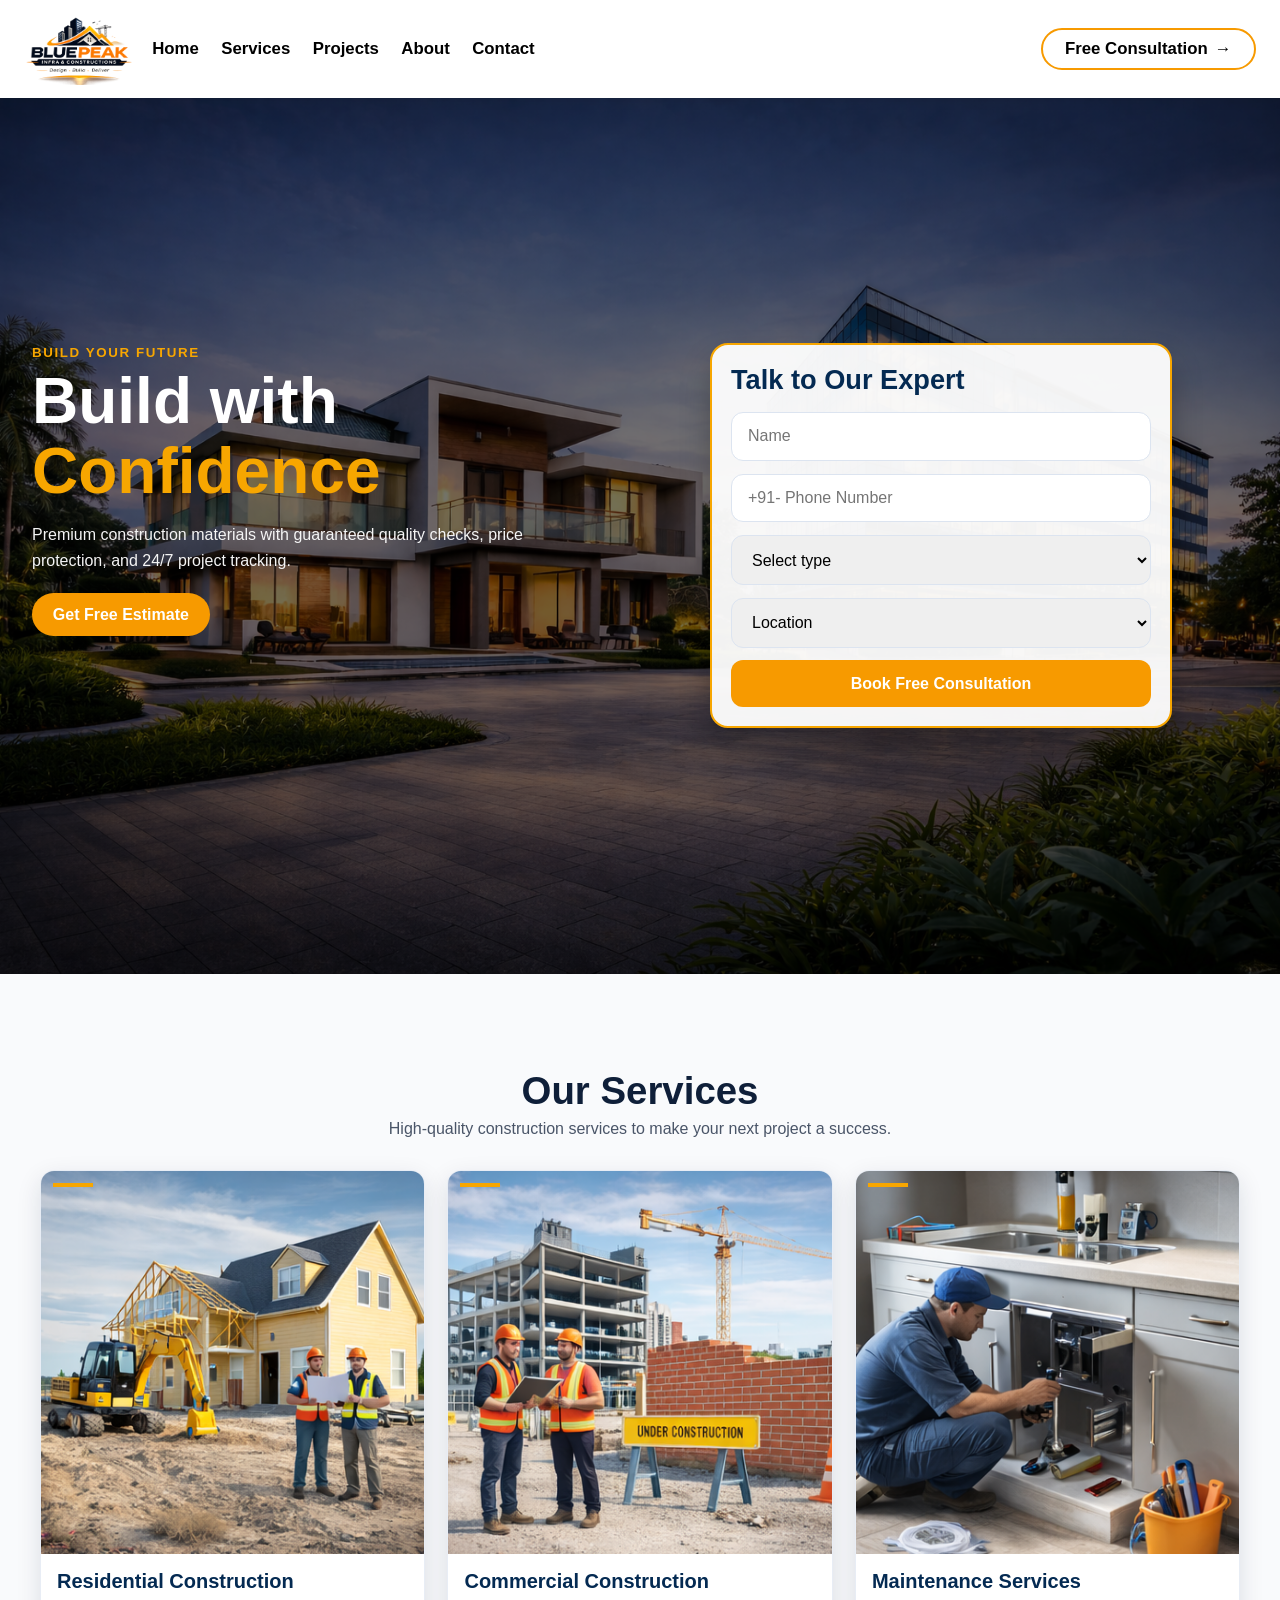
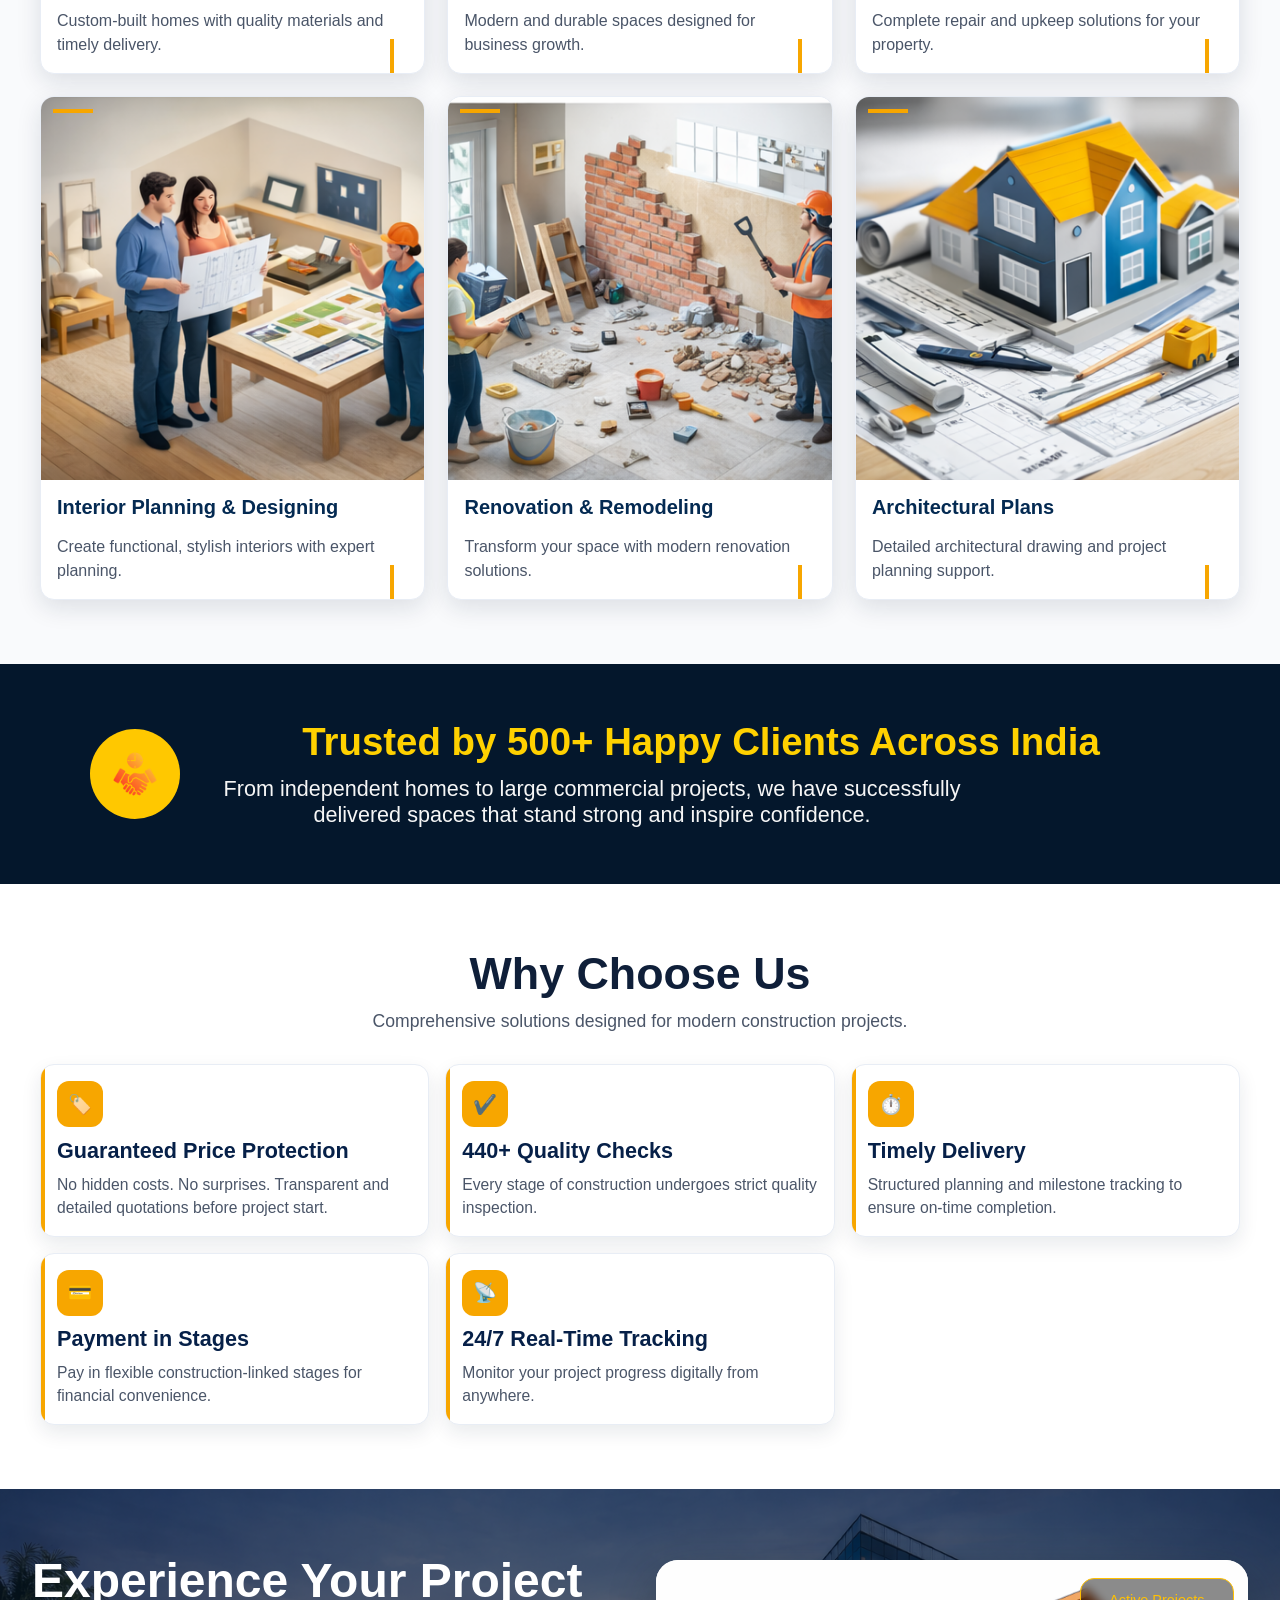
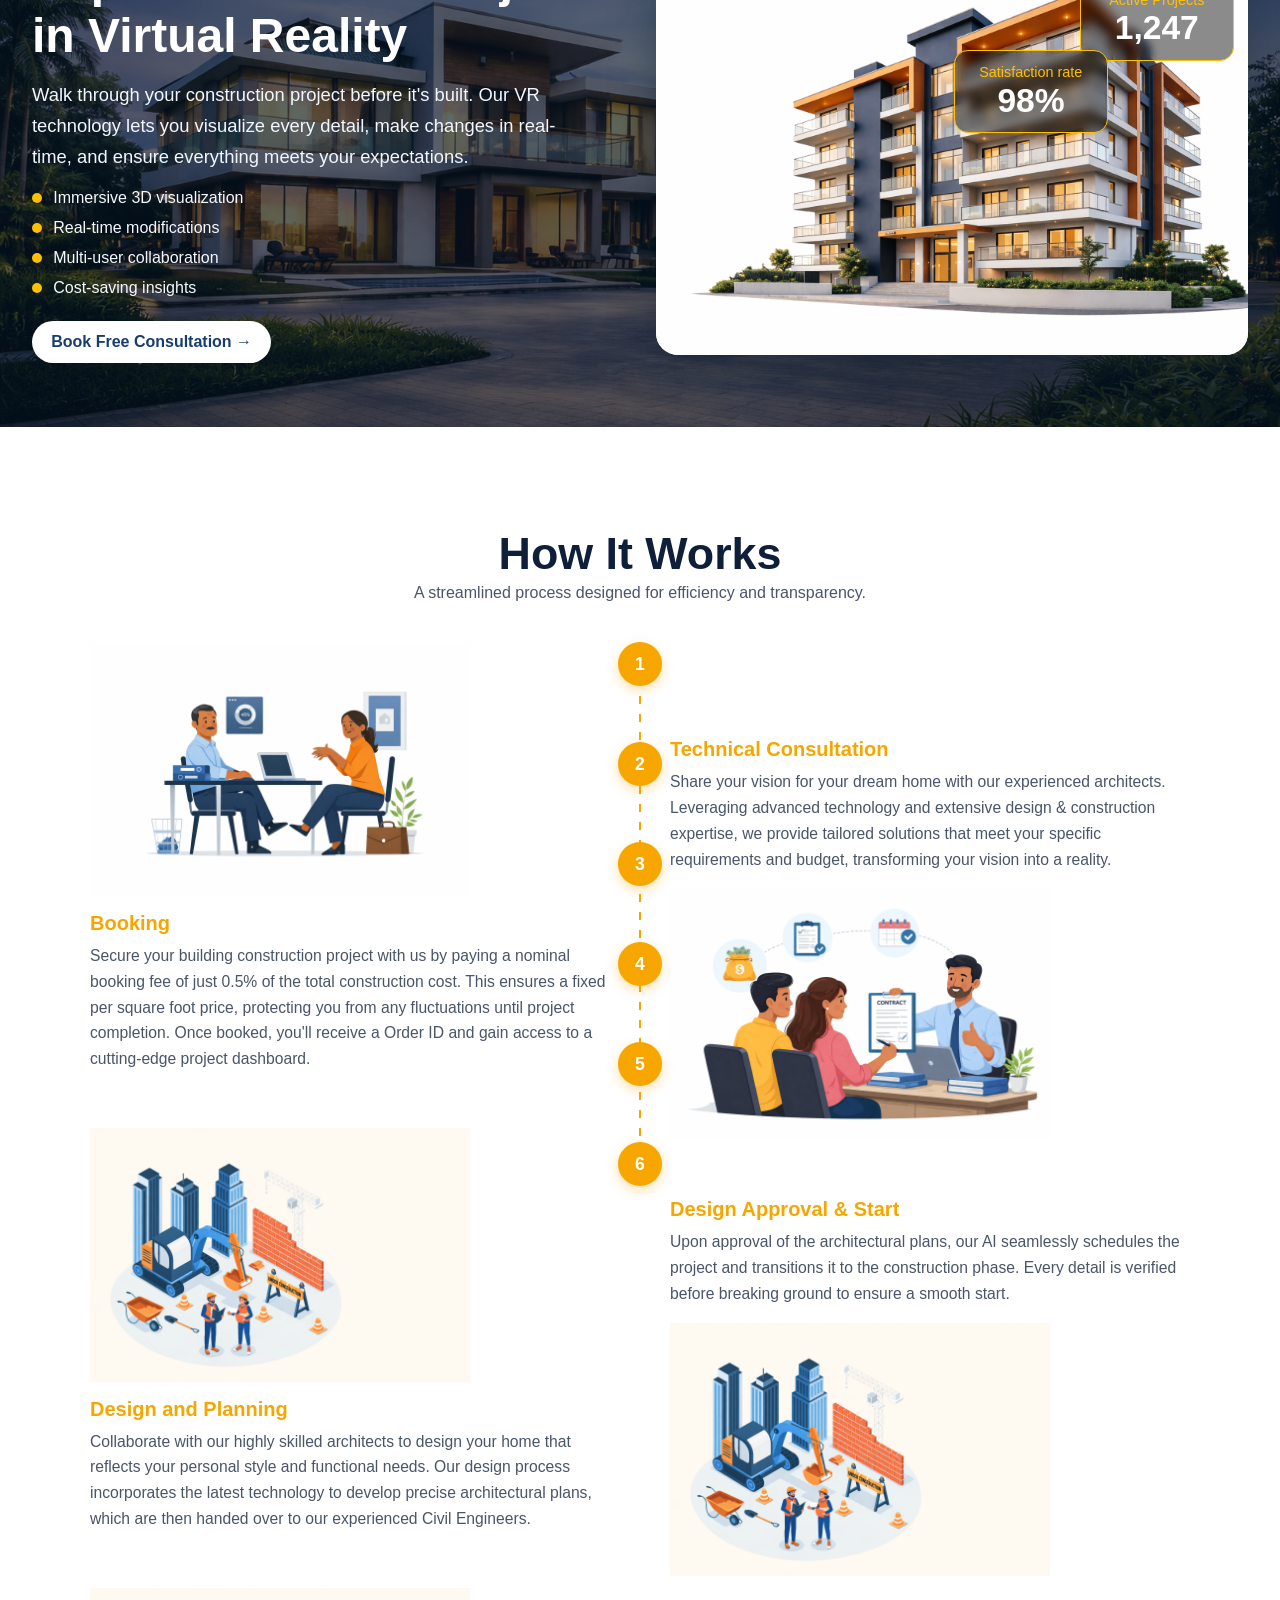
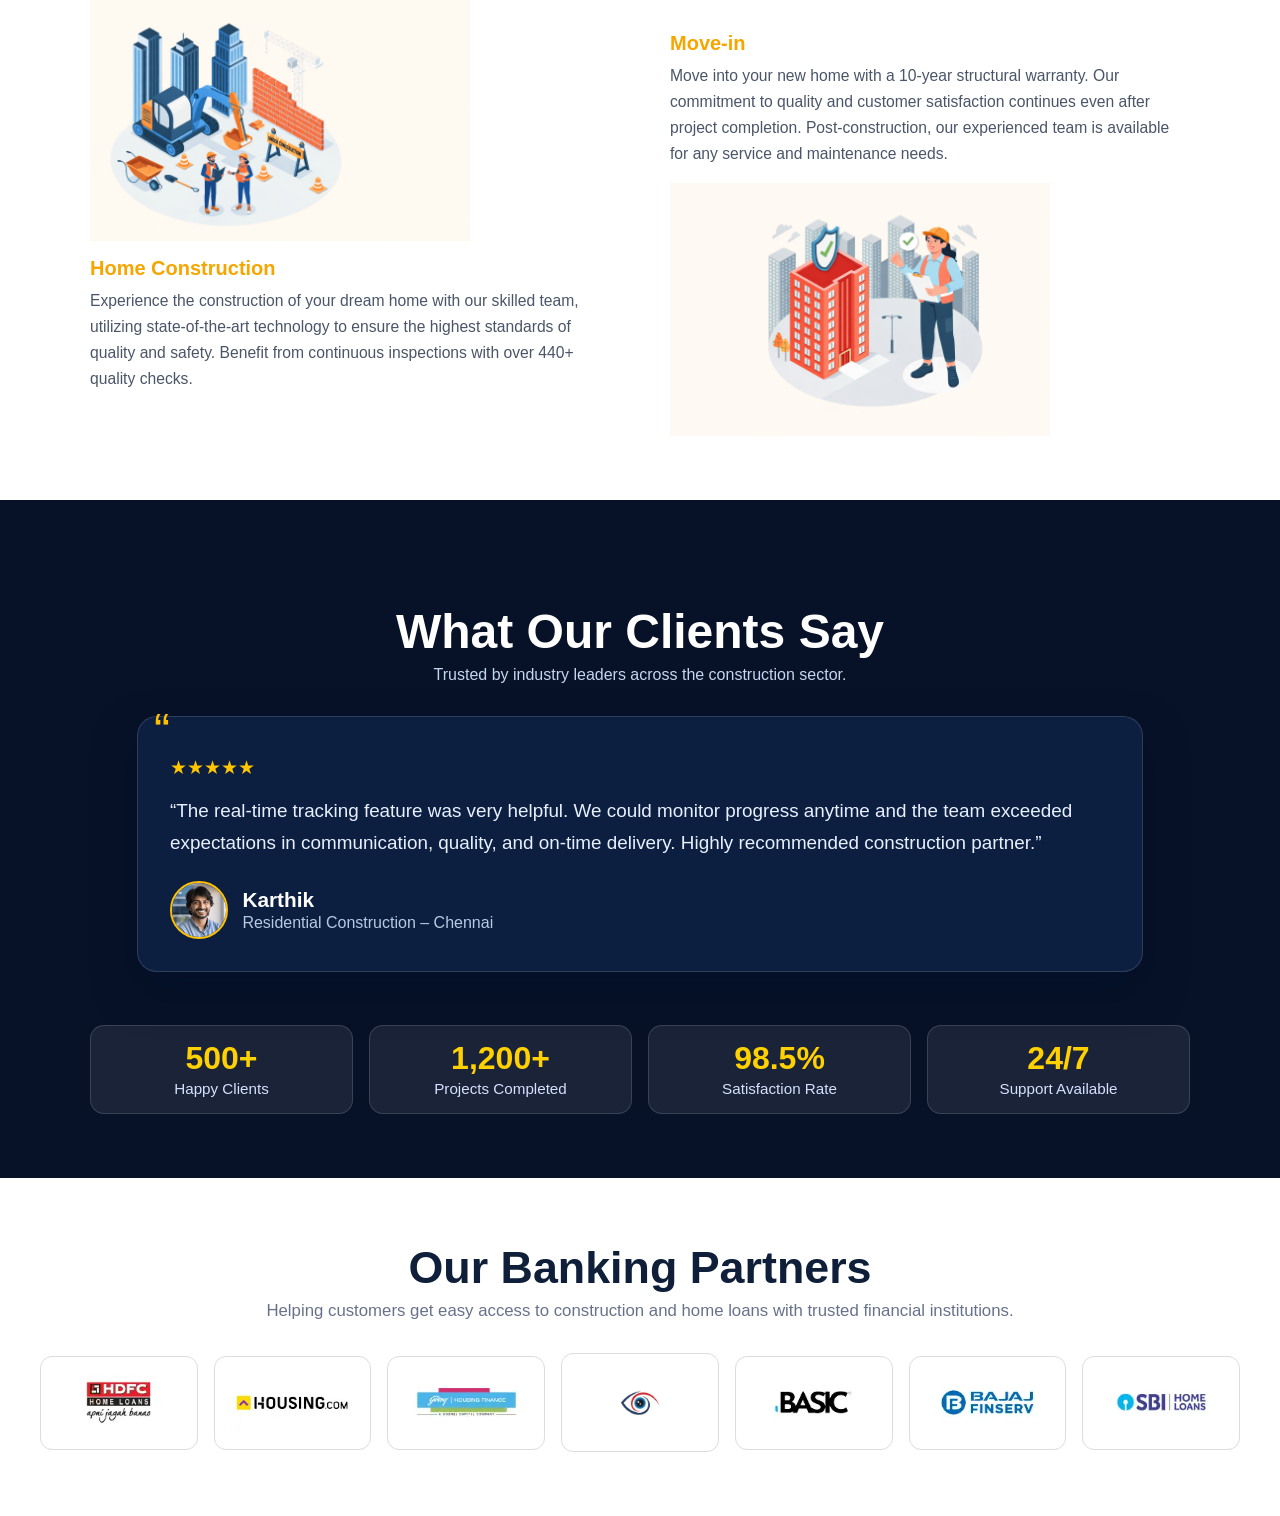
==== commit cdd28d54: "add banks section" ====
--- a/index.html
+++ b/index.html
@@ -891,6 +891,72 @@
 
         @media (max-width: 640px) {
             .testimonial-stats {
+                grid-template-columns: 1fr;
+            }
+        }
+
+        .banks-section {
+            padding: 4rem 2rem;
+            background: #fff;
+            text-align: center;
+            color: #0f1f39;
+        }
+
+        .banks-section h2 {
+            font-size: clamp(2rem, 4vw, 2.8rem);
+            margin: 0 0 0.5rem;
+        }
+
+        .banks-section p {
+            margin: 0 0 2rem;
+            color: #67728a;
+            font-size: 1.05rem;
+        }
+
+        .banks-grid {
+            display: grid;
+            grid-template-columns: repeat(7, minmax(0, 1fr));
+            gap: 1rem;
+            max-width: 1200px;
+            margin: 0 auto;
+            align-items: center;
+        }
+
+        .bank-card {
+            background: #ffffff;
+            border: 1px solid #dddddf;
+            border-radius: 12px;
+            padding: 0.9rem;
+            display: grid;
+            place-items: center;
+            transition: transform 0.25s ease, box-shadow 0.25s ease;
+        }
+
+        .bank-card:hover {
+            transform: translateY(-5px);
+            box-shadow: 0 12px 22px rgba(15, 25, 45, 0.16);
+        }
+
+        .bank-card img {
+            max-width: 100%;
+            max-height: 68px;
+            object-fit: contain;
+        }
+
+        @media (max-width: 1150px) {
+            .banks-grid {
+                grid-template-columns: repeat(4, minmax(0, 1fr));
+            }
+        }
+
+        @media (max-width: 760px) {
+            .banks-grid {
+                grid-template-columns: repeat(2, minmax(0, 1fr));
+            }
+        }
+
+        @media (max-width: 480px) {
+            .banks-grid {
                 grid-template-columns: 1fr;
             }
         }
@@ -1201,6 +1267,21 @@
             </div>
         </section>
 
+        <section class="banks-section" id="bank-partners">
+            <h2>Our Banking Partners</h2>
+            <p>Helping customers get easy access to construction and home loans with trusted financial institutions.</p>
+
+            <div class="banks-grid">
+                <div class="bank-card"><img src="images/bank1.webp" alt="Bank 1 logo" /></div>
+                <div class="bank-card"><img src="images/bank2.webp" alt="Bank 2 logo" /></div>
+                <div class="bank-card"><img src="images/bank3.webp" alt="Bank 3 logo" /></div>
+                <div class="bank-card"><img src="images/bank4.jpg" alt="Bank 4 logo" /></div>
+                <div class="bank-card"><img src="images/bank5.webp" alt="Bank 5 logo" /></div>
+                <div class="bank-card"><img src="images/bank6.webp" alt="Bank 6 logo" /></div>
+                <div class="bank-card"><img src="images/bank7.webp" alt="Bank 7 logo" /></div>
+            </div>
+        </section>
+
     </main>
 </body>
 
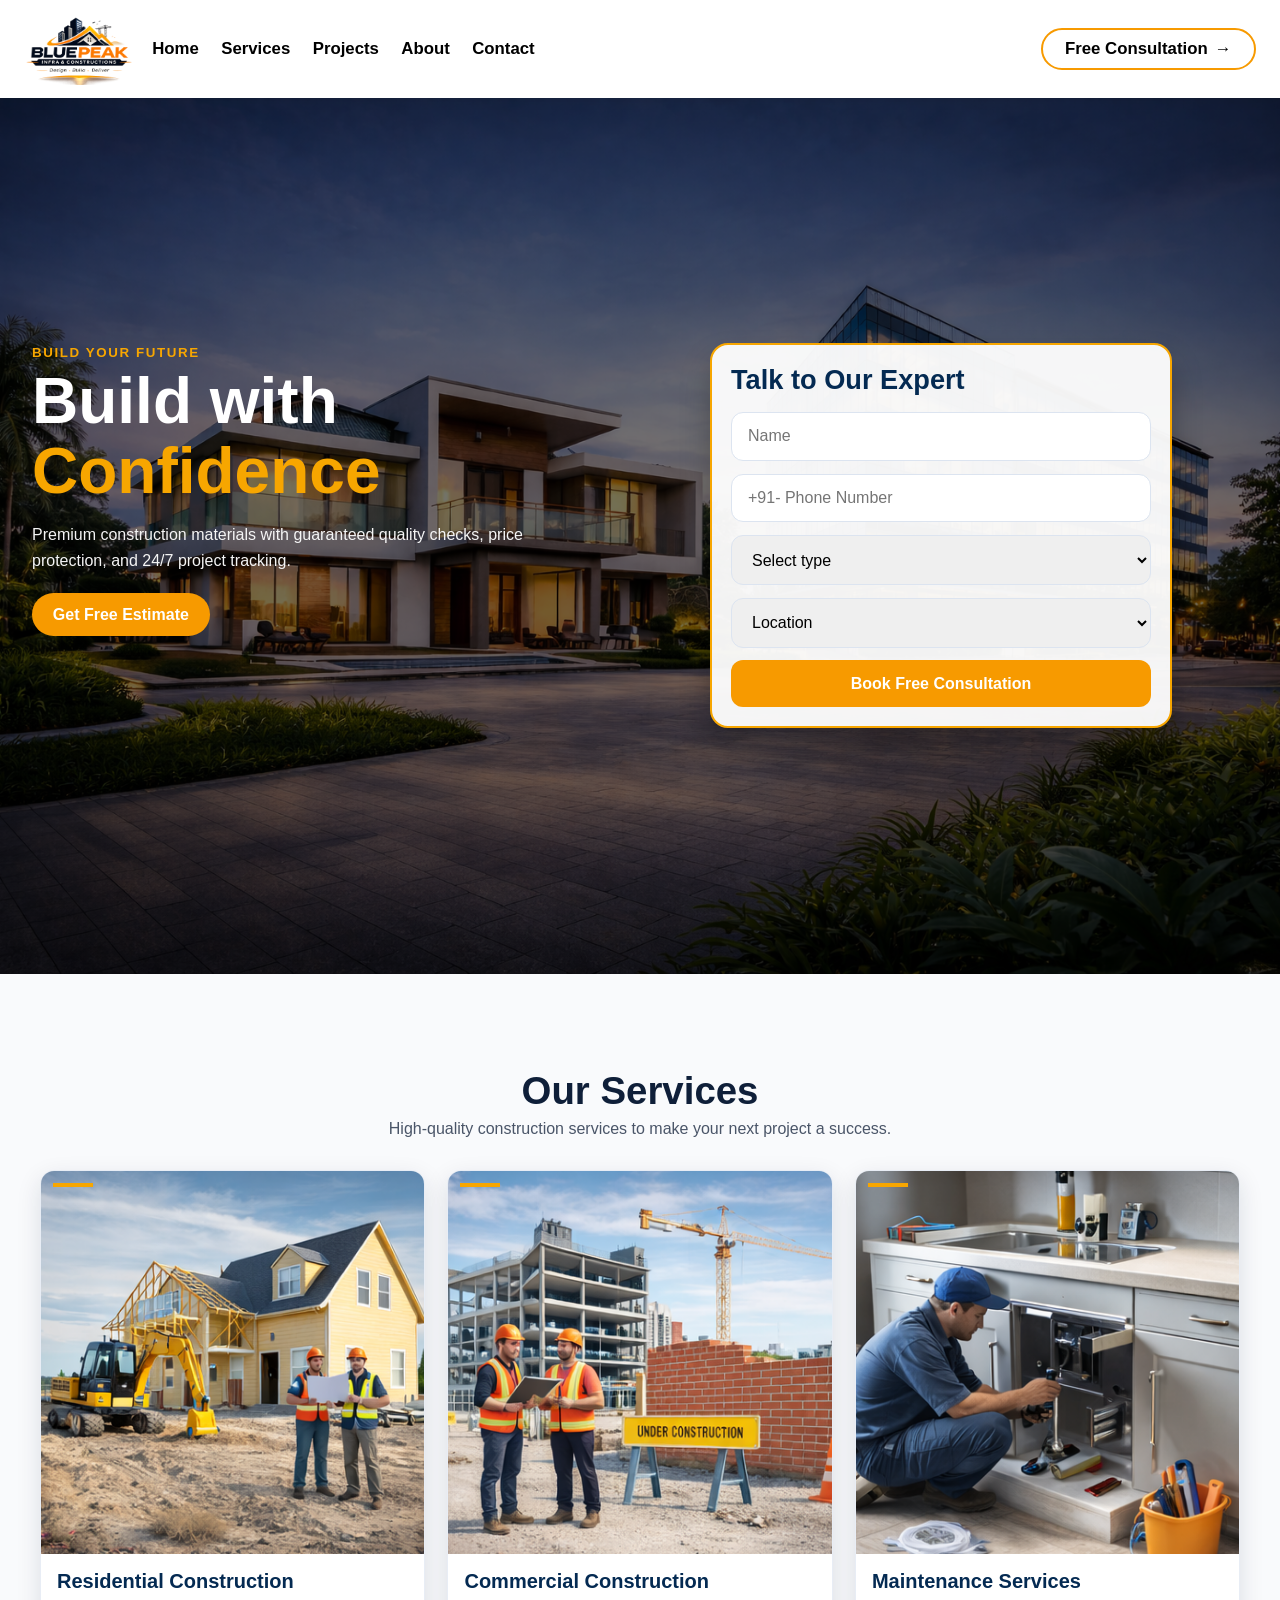
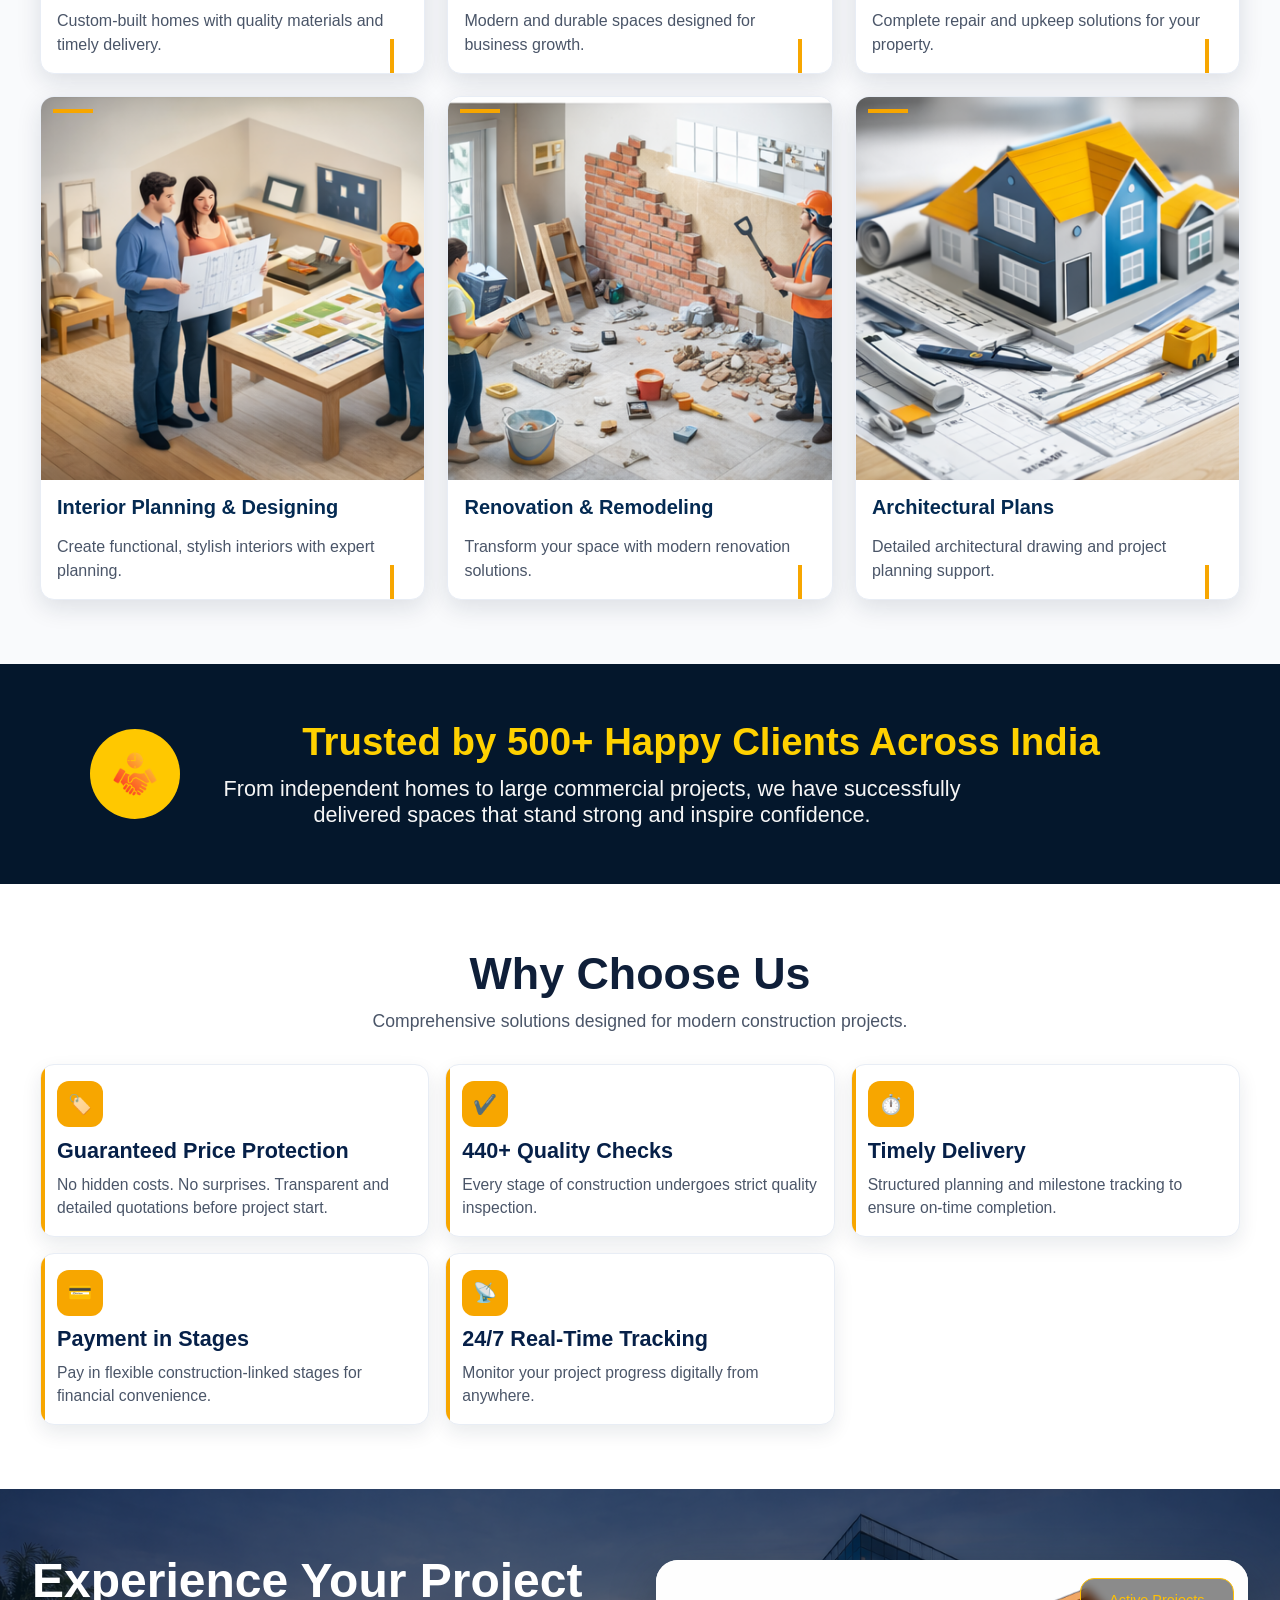
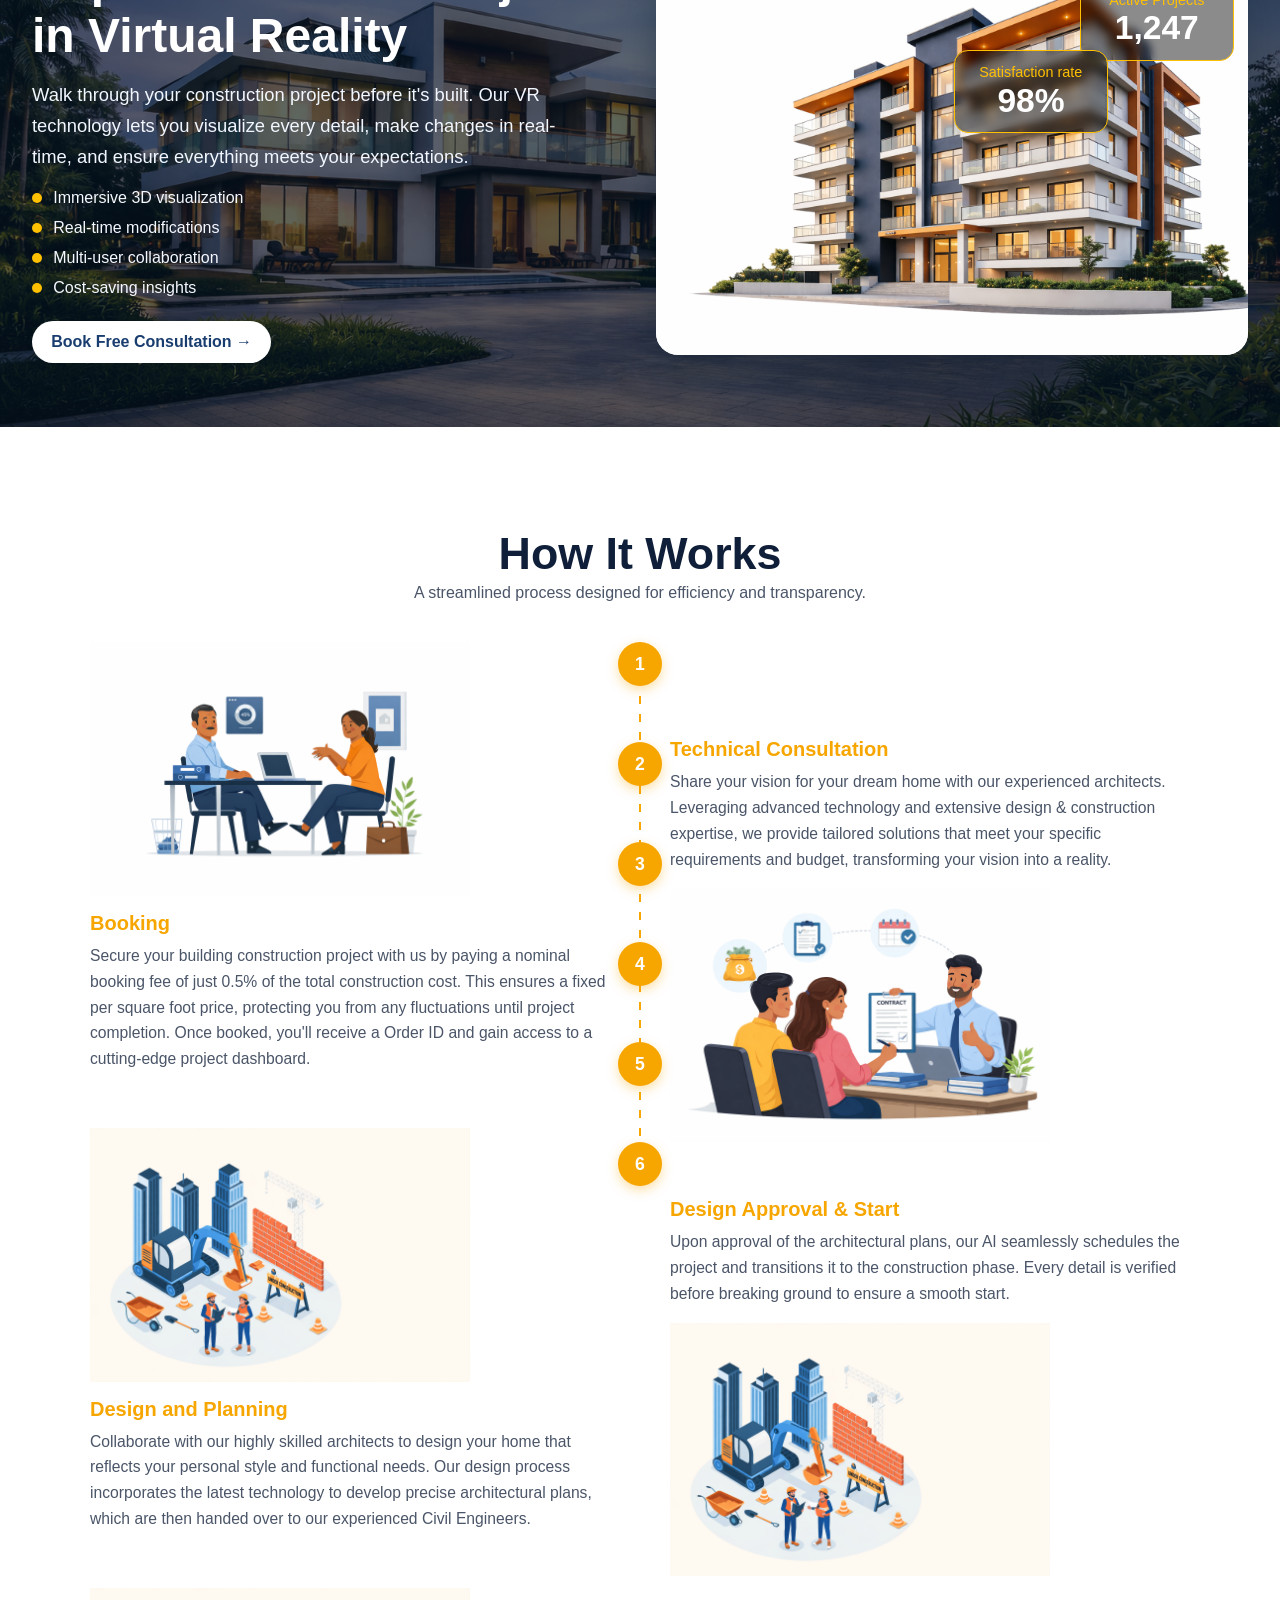
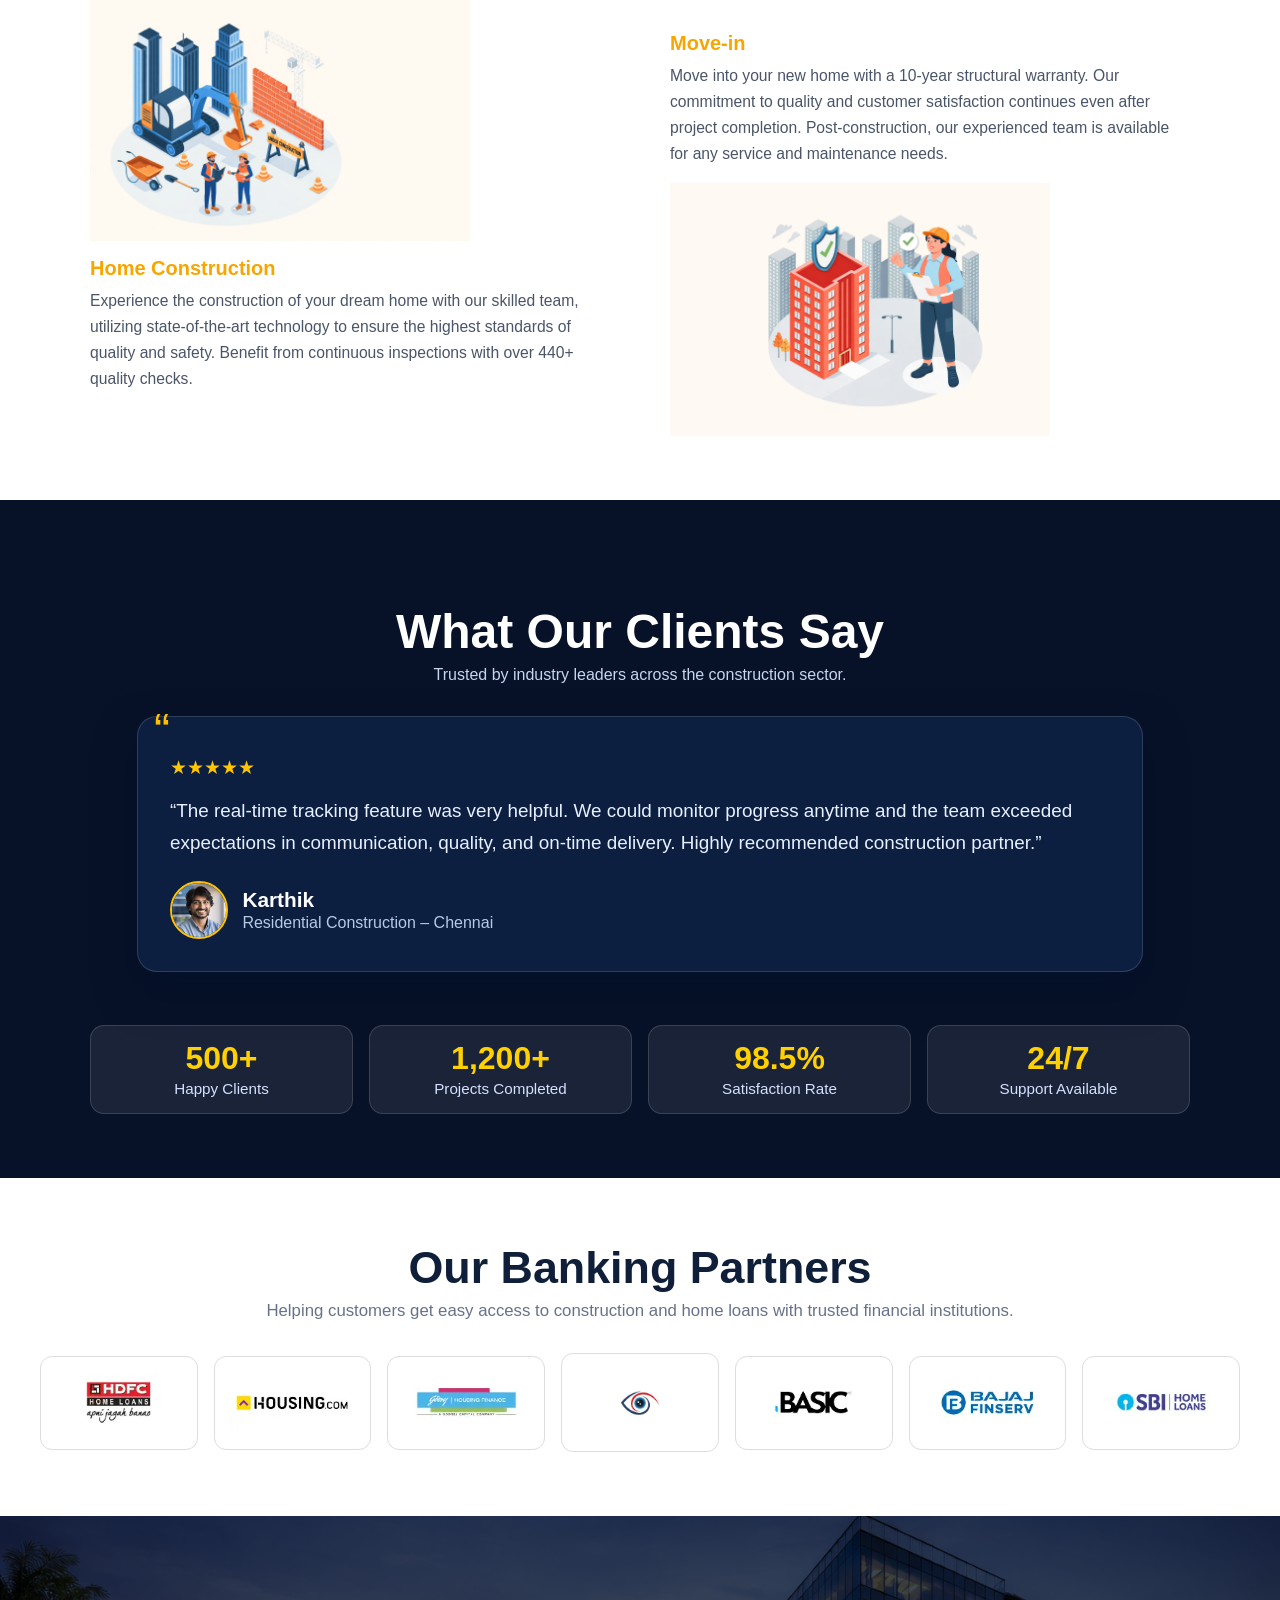
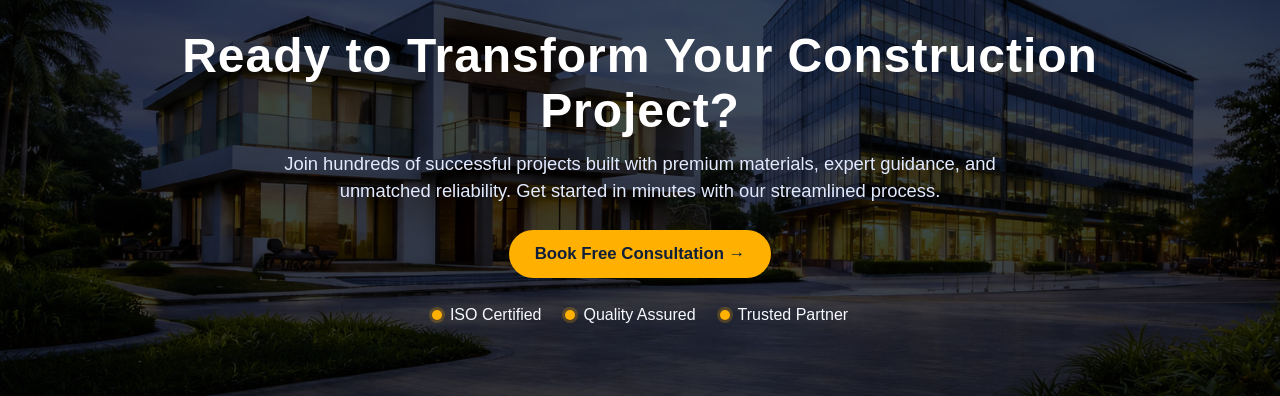
==== commit 8029b257: "ready section added" ====
--- a/index.html
+++ b/index.html
@@ -958,6 +958,96 @@
         @media (max-width: 480px) {
             .banks-grid {
                 grid-template-columns: 1fr;
+            }
+        }
+
+        .ready-section {
+            position: relative;
+            background: url('images/banner.png') center/cover no-repeat;
+            color: #ffffff;
+            padding: 4.5rem 1.5rem;
+            overflow: hidden;
+        }
+
+        .ready-section::before {
+            content: '';
+            position: absolute;
+            inset: 0;
+            background: rgba(4, 23, 44, 0.78);
+            mix-blend-mode: multiply;
+            z-index: 0;
+        }
+
+        .ready-content {
+            position: relative;
+            z-index: 1;
+            max-width: 1100px;
+            margin: 0 auto;
+            text-align: center;
+        }
+
+        .ready-content h2 {
+            font-size: clamp(2rem, 5vw, 3rem);
+            margin-bottom: 0.85rem;
+            letter-spacing: 0.02em;
+        }
+
+        .ready-content p {
+            max-width: 760px;
+            margin: 0 auto 1.6rem;
+            color: #e2eaff;
+            font-size: 1.15rem;
+            line-height: 1.45;
+        }
+
+        .ready-btn {
+            display: inline-flex;
+            align-items: center;
+            justify-content: center;
+            gap: 0.6rem;
+            background: #ffb000;
+            color: #0f1f39;
+            border: none;
+            border-radius: 999px;
+            padding: 0.85rem 1.6rem;
+            font-weight: 700;
+            font-size: 1.05rem;
+            text-decoration: none;
+        }
+
+        .ready-btn:hover {
+            background: #ffc300;
+        }
+
+        .ready-features {
+            display: flex;
+            justify-content: center;
+            gap: 1.5rem;
+            margin-top: 1.8rem;
+            flex-wrap: wrap;
+        }
+
+        .ready-feature {
+            display: flex;
+            align-items: center;
+            gap: 0.5rem;
+            color: #f7f9ff;
+            font-size: 1rem;
+        }
+
+        .ready-feature::before {
+            content: '';
+            width: 10px;
+            height: 10px;
+            border-radius: 50%;
+            background: #ffb000;
+            box-shadow: 0 0 0 3px rgba(255, 176, 0, 0.22);
+        }
+
+        @media (max-width: 680px) {
+            .ready-features {
+                flex-direction: column;
+                gap: 0.8rem;
             }
         }
     </style>
@@ -1282,6 +1372,23 @@
             </div>
         </section>
 
+        <section class="ready-section" id="ready">
+            <div class="ready-content">
+                <h2>Ready to Transform Your Construction Project?</h2>
+                <p>Join hundreds of successful projects built with premium materials, expert guidance, and unmatched
+                    reliability.
+                    Get started in minutes with our streamlined process.</p>
+
+                <a href="#consultation" class="ready-btn">Book Free Consultation →</a>
+
+                <div class="ready-features">
+                    <div class="ready-feature">ISO Certified</div>
+                    <div class="ready-feature">Quality Assured</div>
+                    <div class="ready-feature">Trusted Partner</div>
+                </div>
+            </div>
+        </section>
+
     </main>
 </body>
 
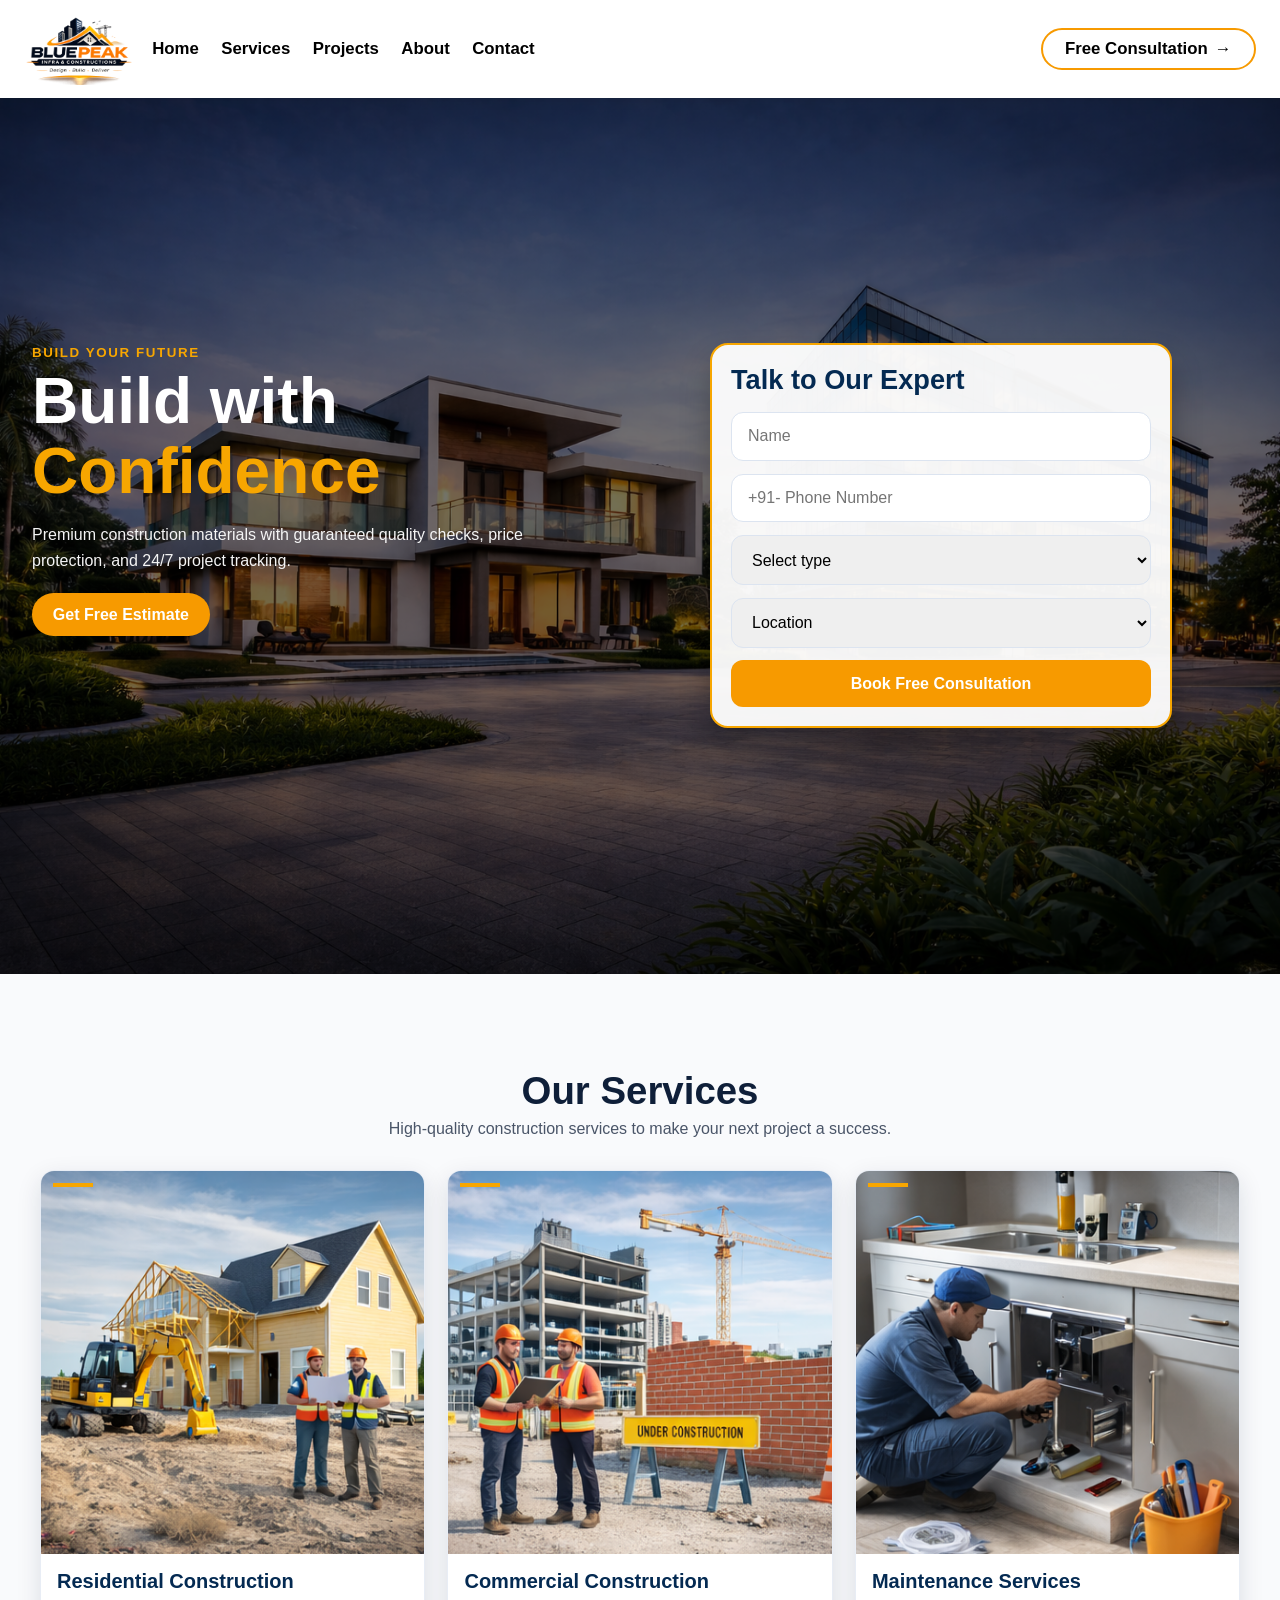
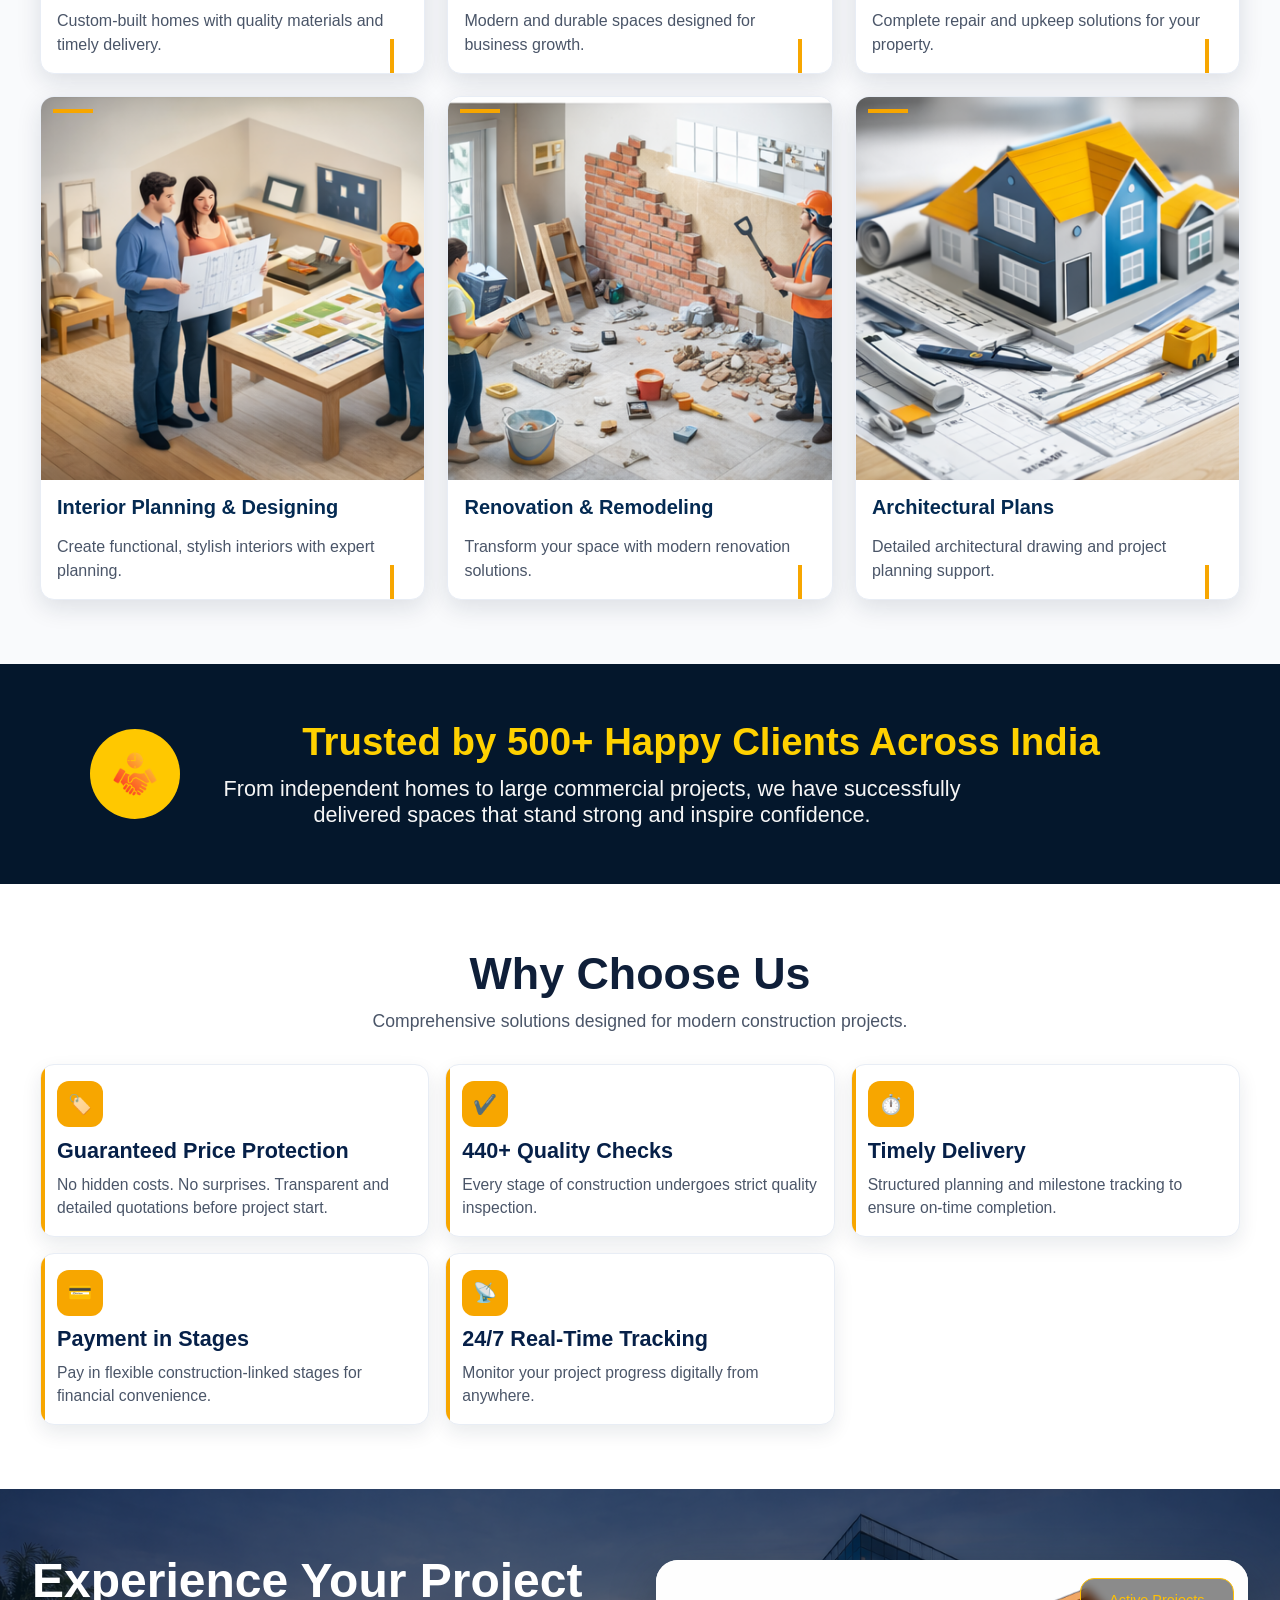
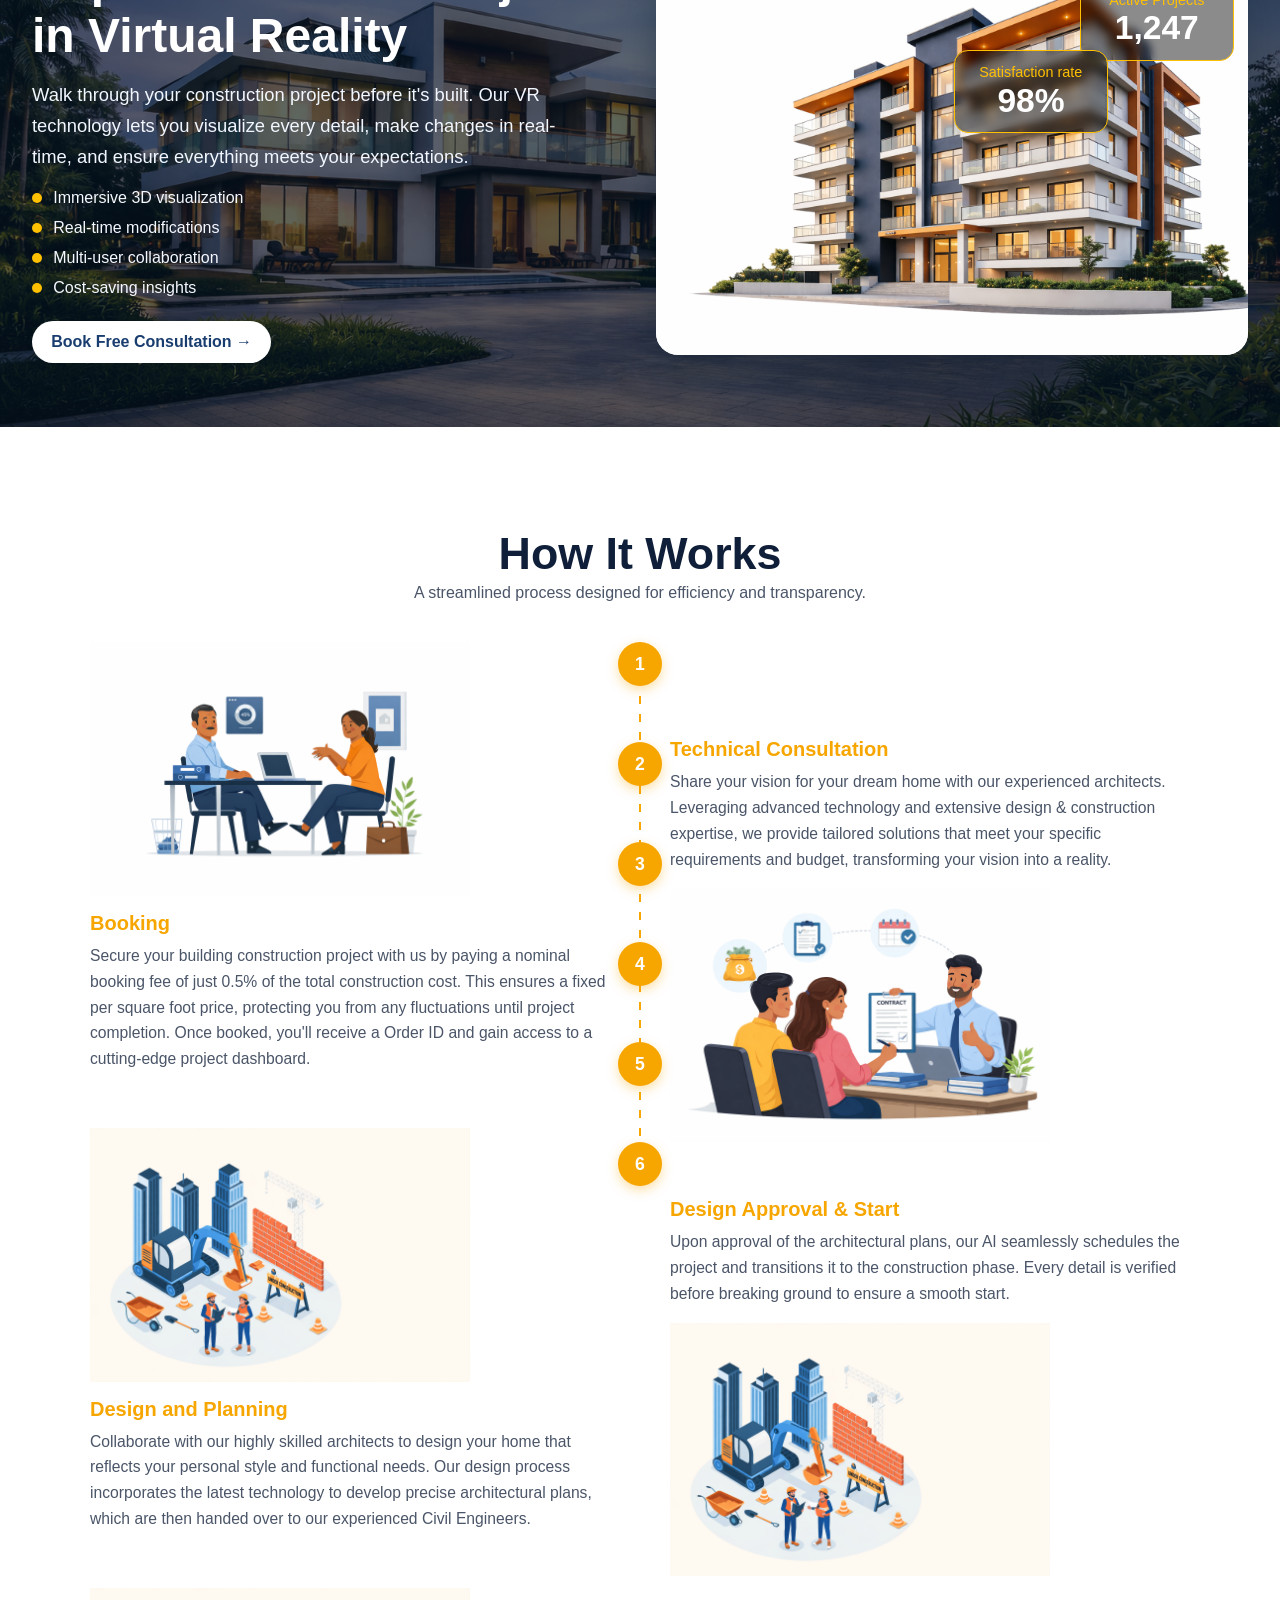
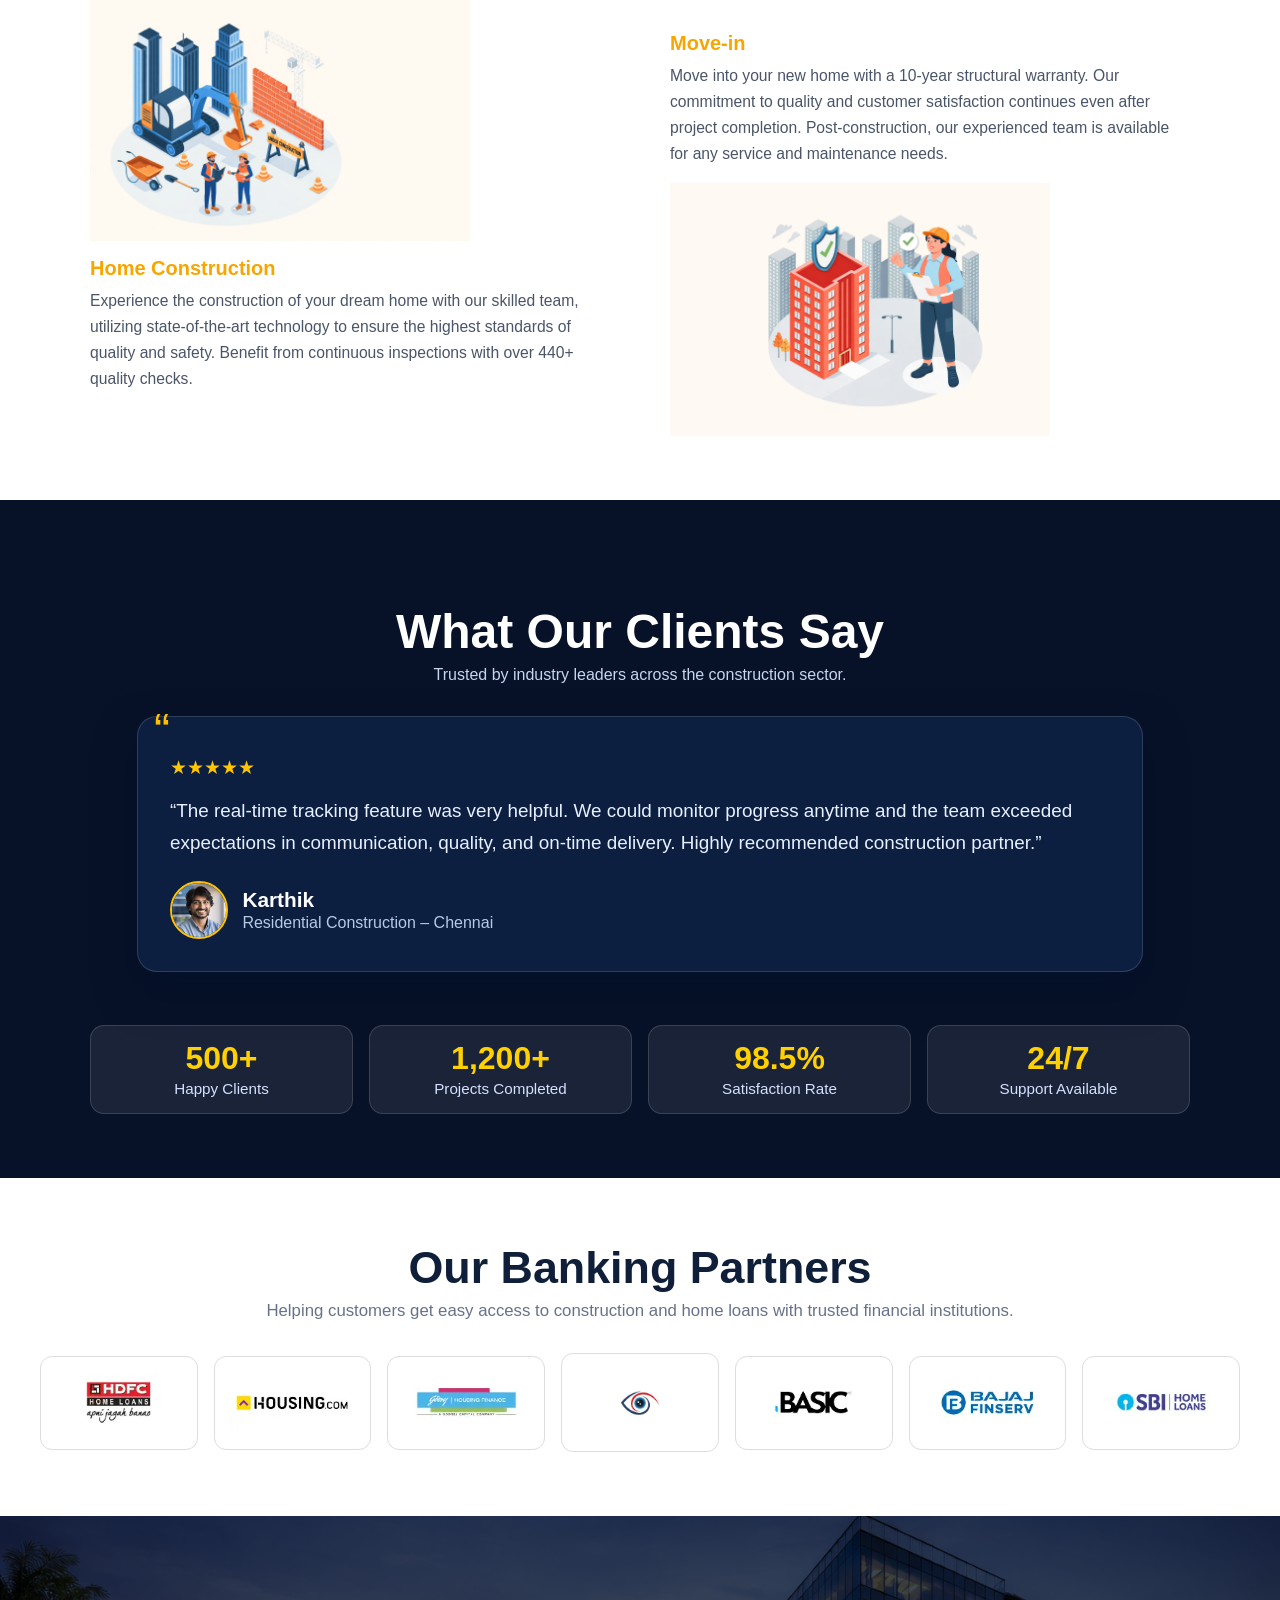
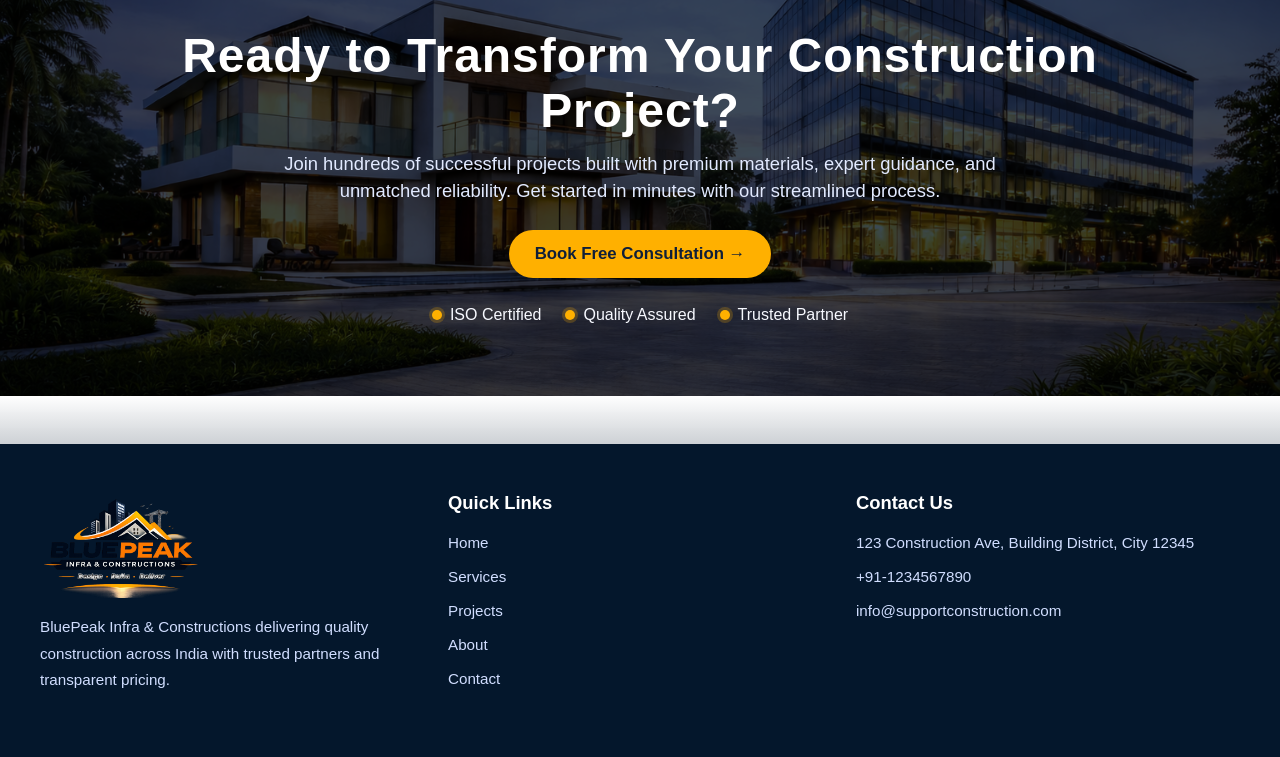
==== commit a3bceb35: "add footer" ====
--- a/index.html
+++ b/index.html
@@ -1044,10 +1044,85 @@
             box-shadow: 0 0 0 3px rgba(255, 176, 0, 0.22);
         }
 
+        .divider-gap {
+            display: block;
+            height: 48px;
+            background: linear-gradient(180deg, rgba(4, 23, 44, 0), rgba(4, 23, 44, 0.2));
+        }
+
         @media (max-width: 680px) {
             .ready-features {
                 flex-direction: column;
                 gap: 0.8rem;
+            }
+
+            .divider-gap {
+                height: 36px;
+            }
+        }
+
+        .footer {
+            background: #04172c;
+            color: #e5ecff;
+            padding: 3rem 2rem;
+            font-size: 0.95rem;
+        }
+
+        .footer-grid {
+            max-width: 1200px;
+            margin: 0 auto;
+            display: grid;
+            grid-template-columns: repeat(3, minmax(0, 1fr));
+            gap: 1.5rem;
+            align-items: start;
+        }
+
+        .footer-logo img {
+            width: 160px;
+            height: auto;
+            display: block;
+            margin-bottom: 1rem;
+        }
+
+        .footer h4 {
+            margin: 0 0 1rem;
+            color: #fff;
+            font-size: 1.15rem;
+        }
+
+        .footer p,
+        .footer a,
+        .footer li {
+            color: #d1deff;
+            line-height: 1.75;
+        }
+
+        .footer a {
+            text-decoration: none;
+        }
+
+        .footer a:hover {
+            color: #ffffff;
+        }
+
+        .footer ul {
+            list-style: none;
+            padding: 0;
+            margin: 0;
+        }
+
+        .footer li {
+            margin-bottom: 0.45rem;
+        }
+
+        @media (max-width: 860px) {
+            .footer-grid {
+                grid-template-columns: 1fr;
+                text-align: center;
+            }
+
+            .footer-logo {
+                justify-self: center;
             }
         }
     </style>
@@ -1389,6 +1464,38 @@
             </div>
         </section>
 
+        <section class="divider-gap" aria-hidden="true"></section>
+
+        <footer class="footer">
+            <div class="footer-grid">
+                <div class="footer-logo">
+                    <img src="images/logo.png" alt="Company logo" />
+                    <p>BluePeak Infra & Constructions delivering quality construction across India with trusted partners
+                        and transparent pricing.</p>
+                </div>
+
+                <div>
+                    <h4>Quick Links</h4>
+                    <ul>
+                        <li><a href="#home">Home</a></li>
+                        <li><a href="#services">Services</a></li>
+                        <li><a href="#projects">Projects</a></li>
+                        <li><a href="#about">About</a></li>
+                        <li><a href="#contact">Contact</a></li>
+                    </ul>
+                </div>
+
+                <div>
+                    <h4>Contact Us</h4>
+                    <ul>
+                        <li>123 Construction Ave, Building District, City 12345</li>
+                        <li>+91-1234567890</li>
+                        <li>info@supportconstruction.com</li>
+                    </ul>
+                </div>
+            </div>
+        </footer>
+
     </main>
 </body>
 
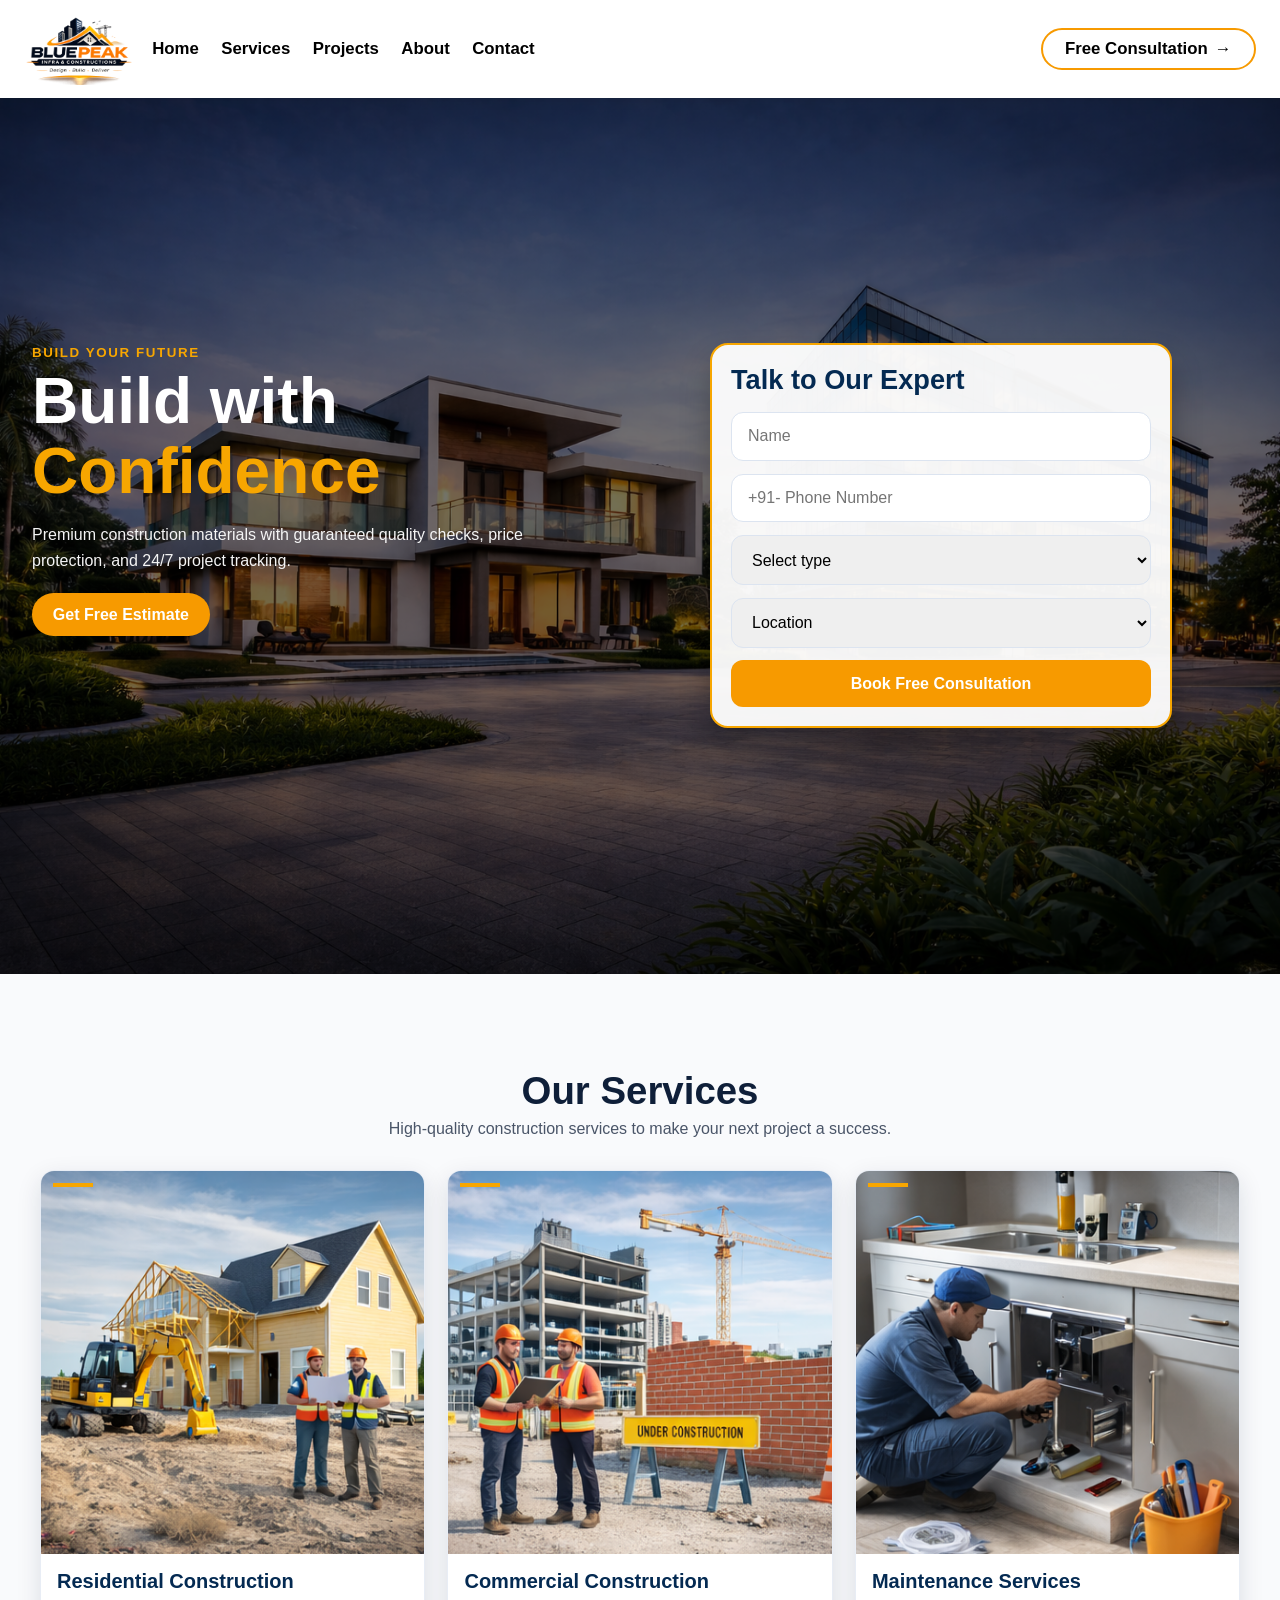
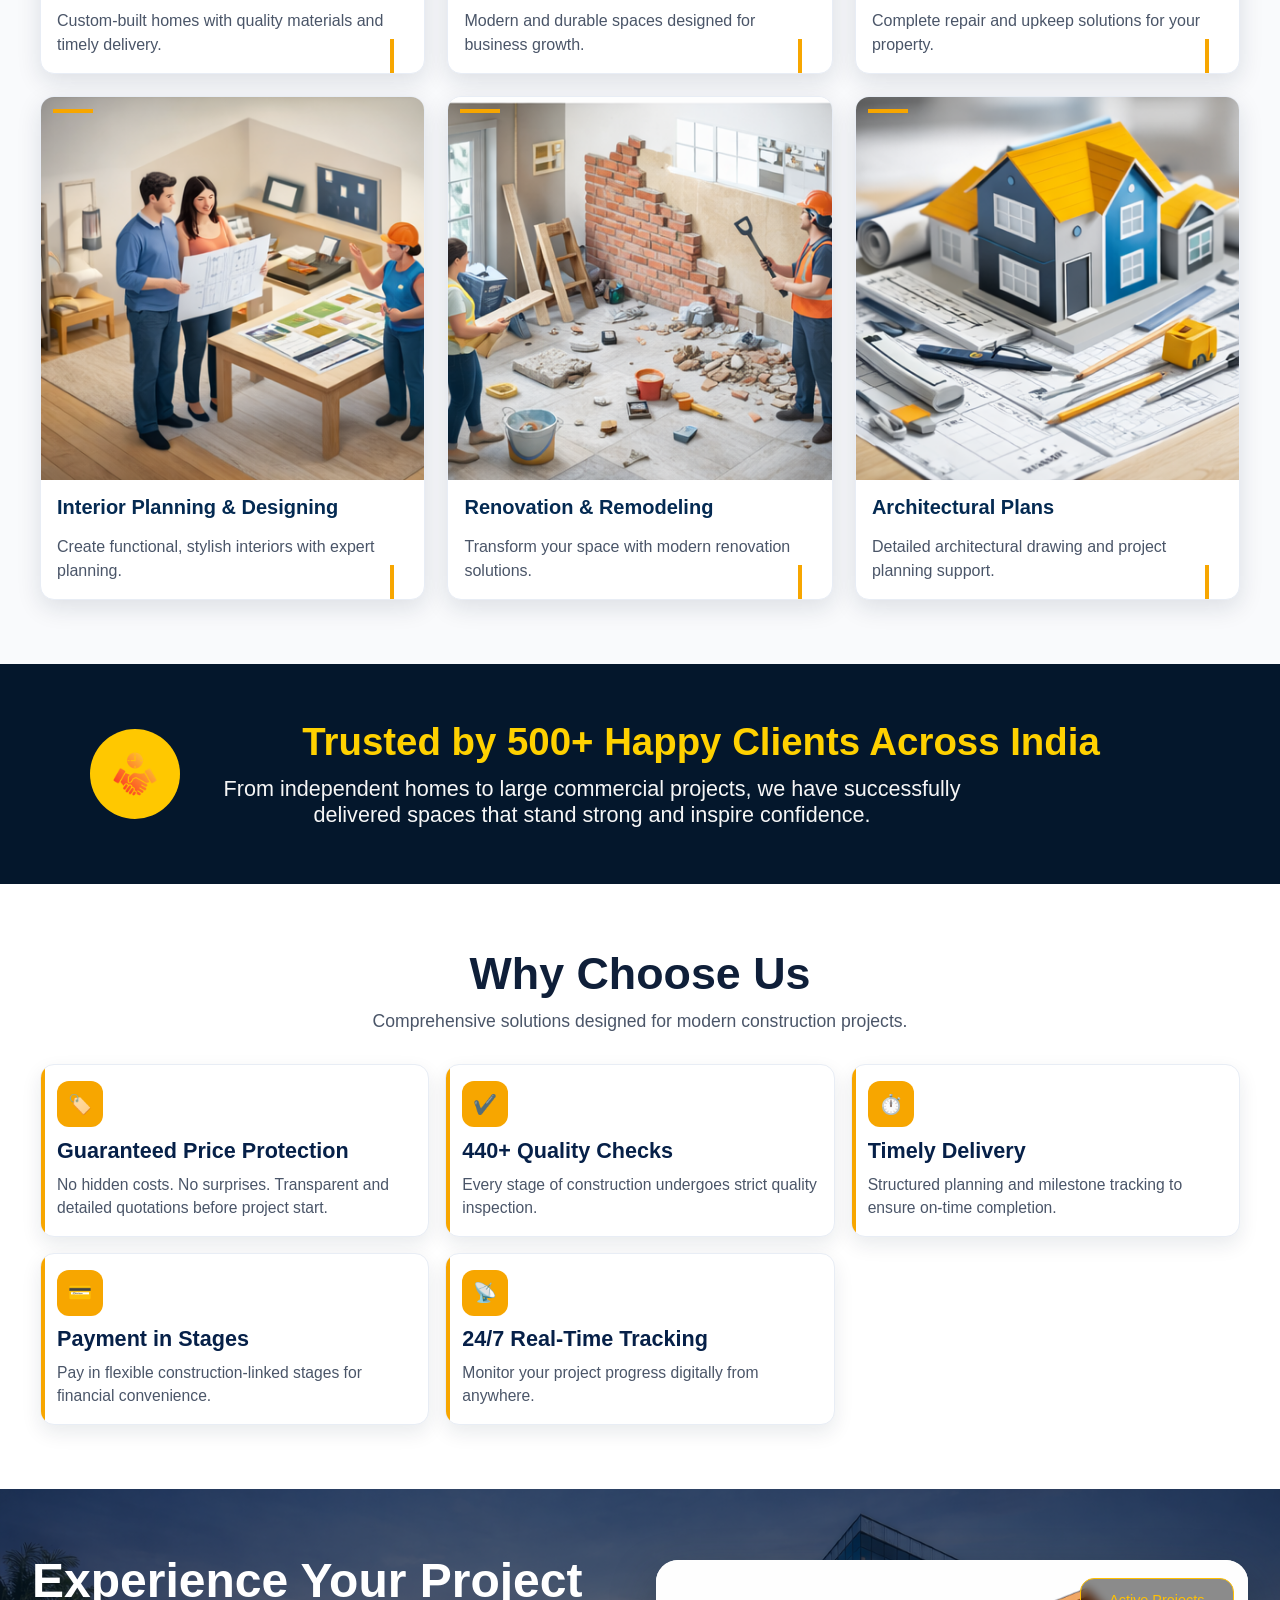
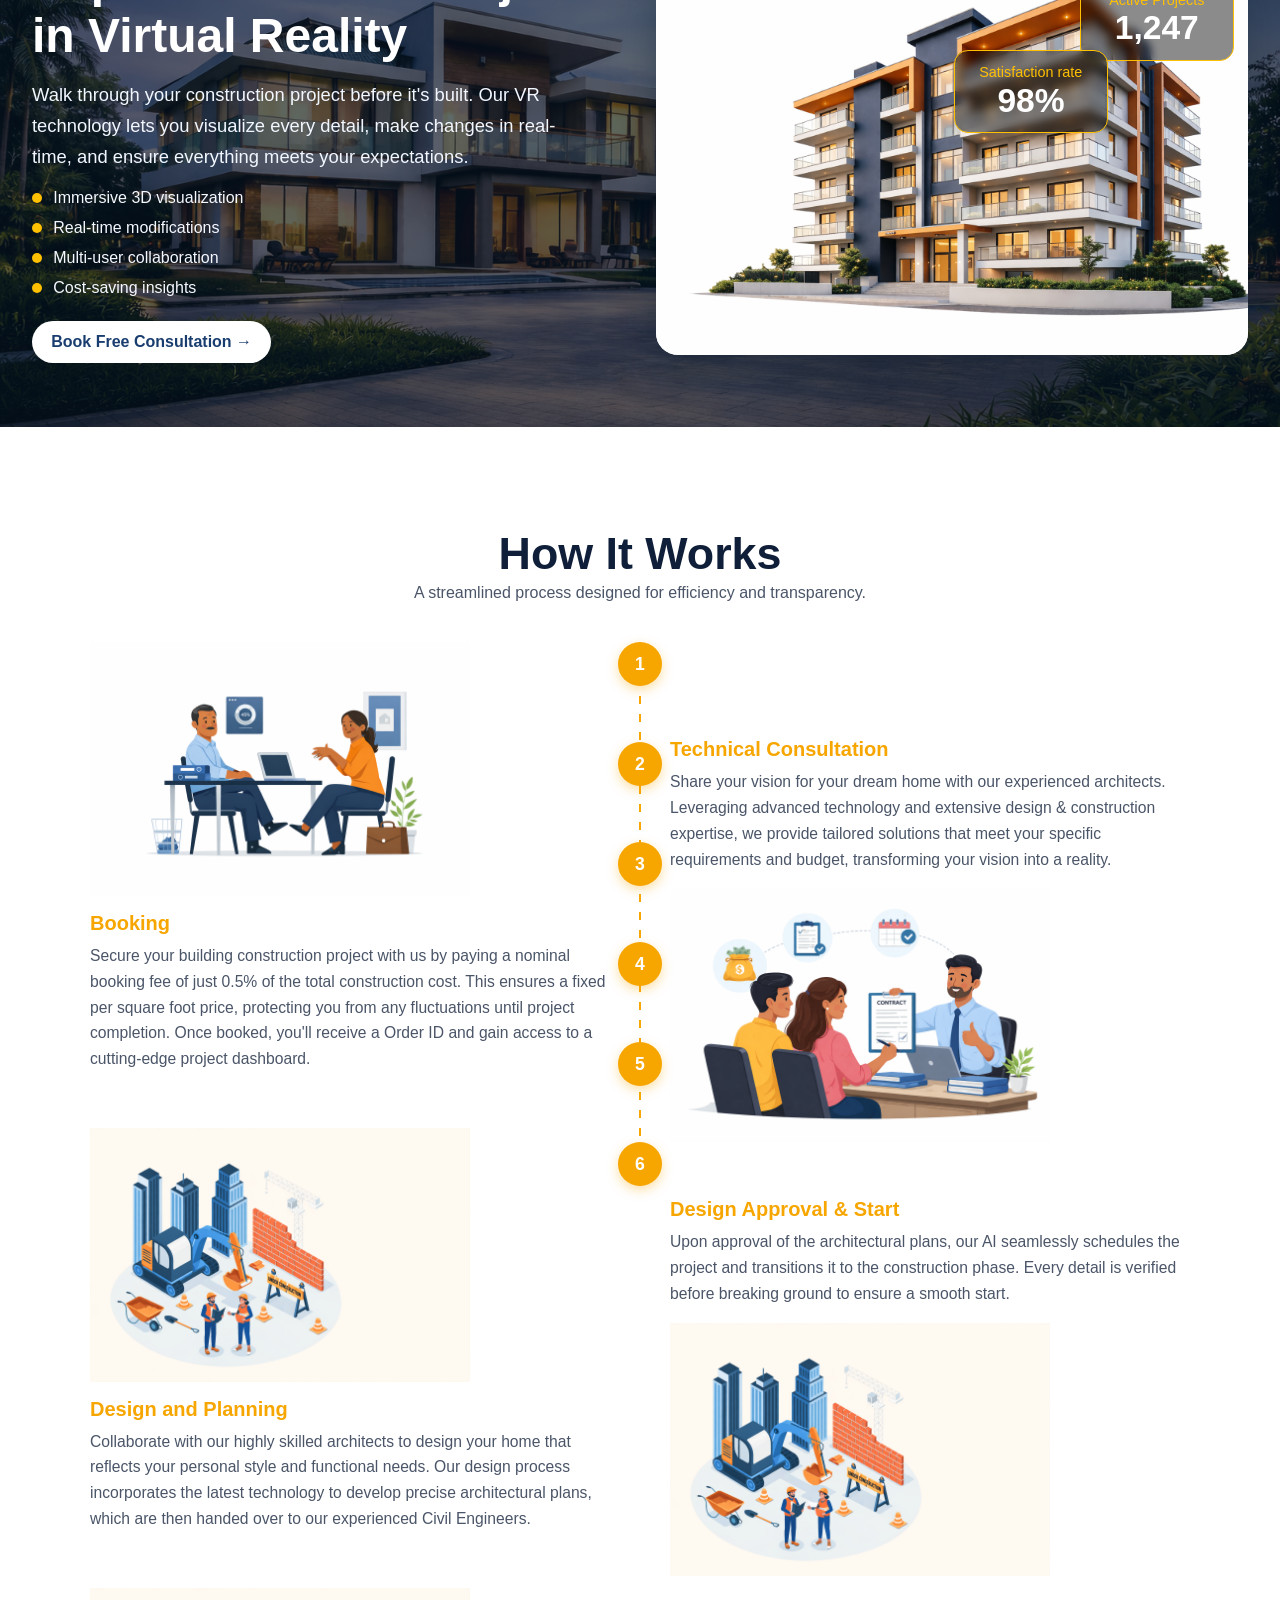
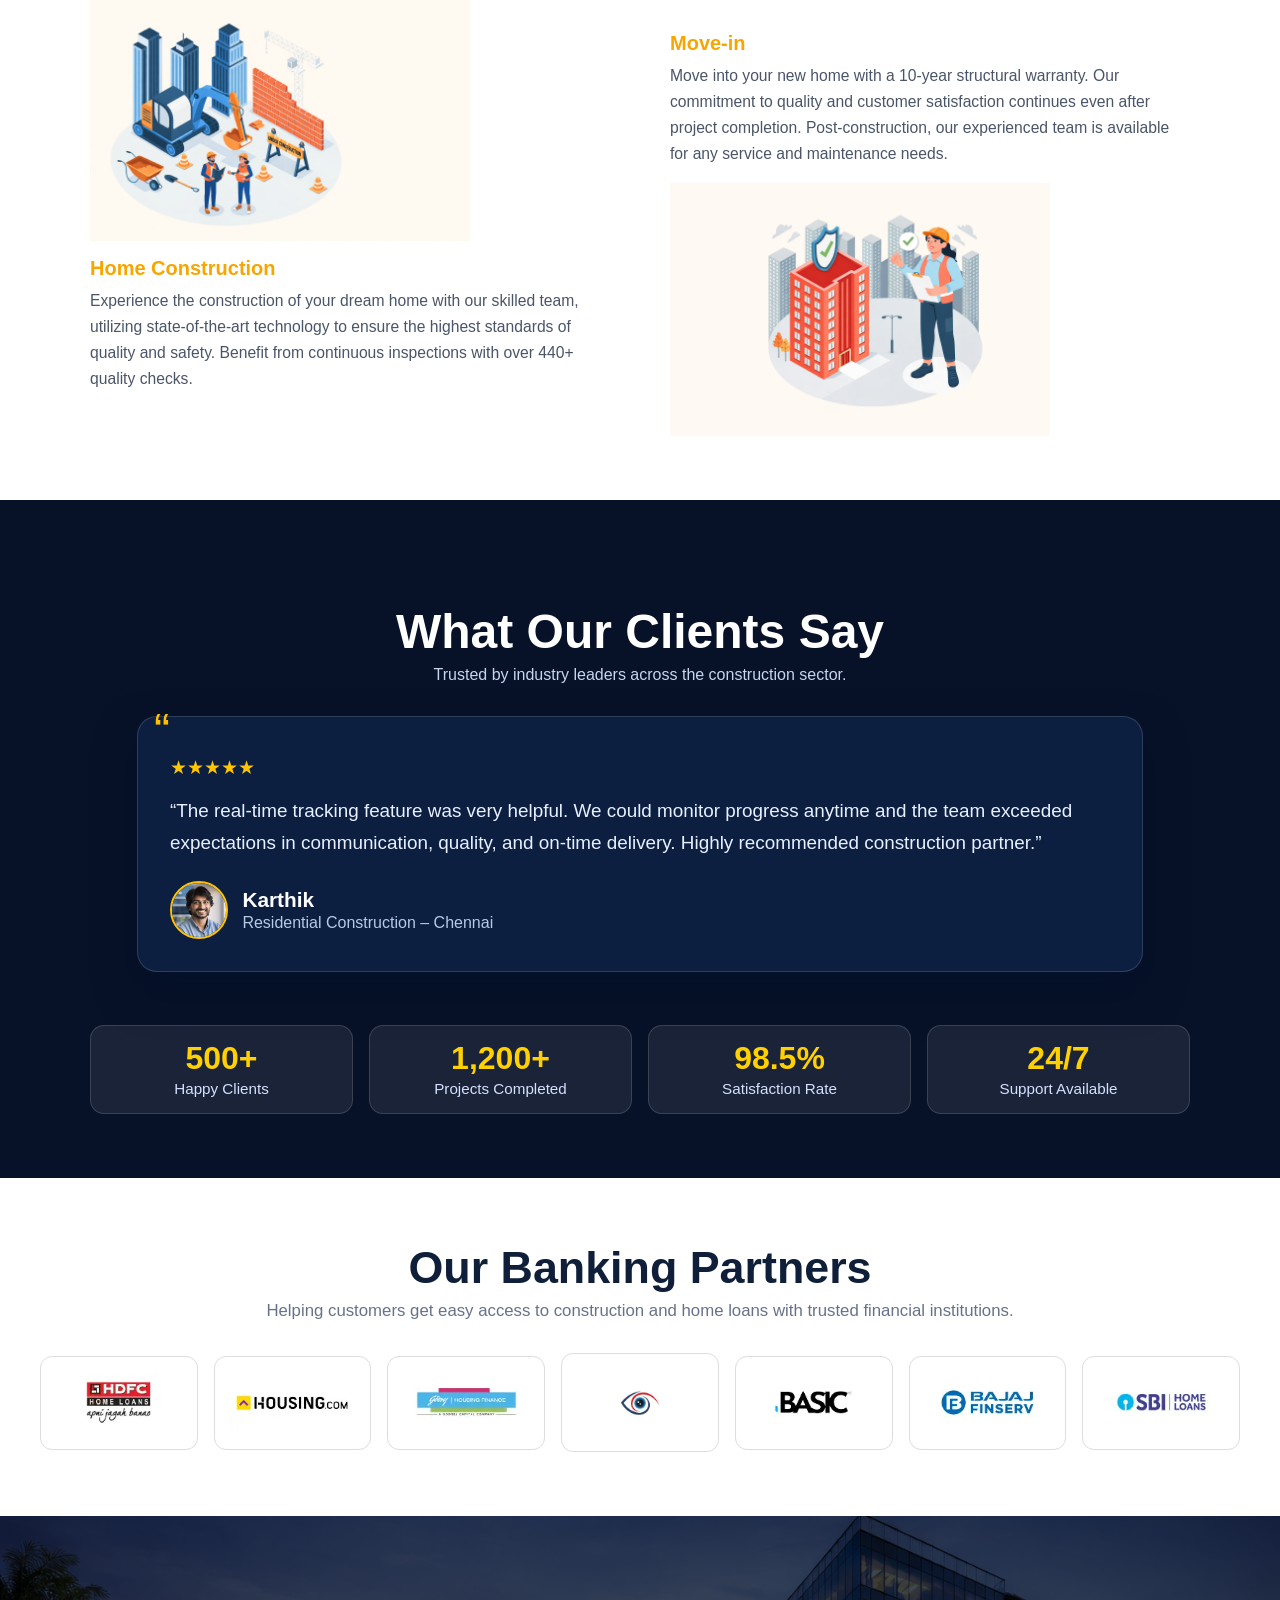
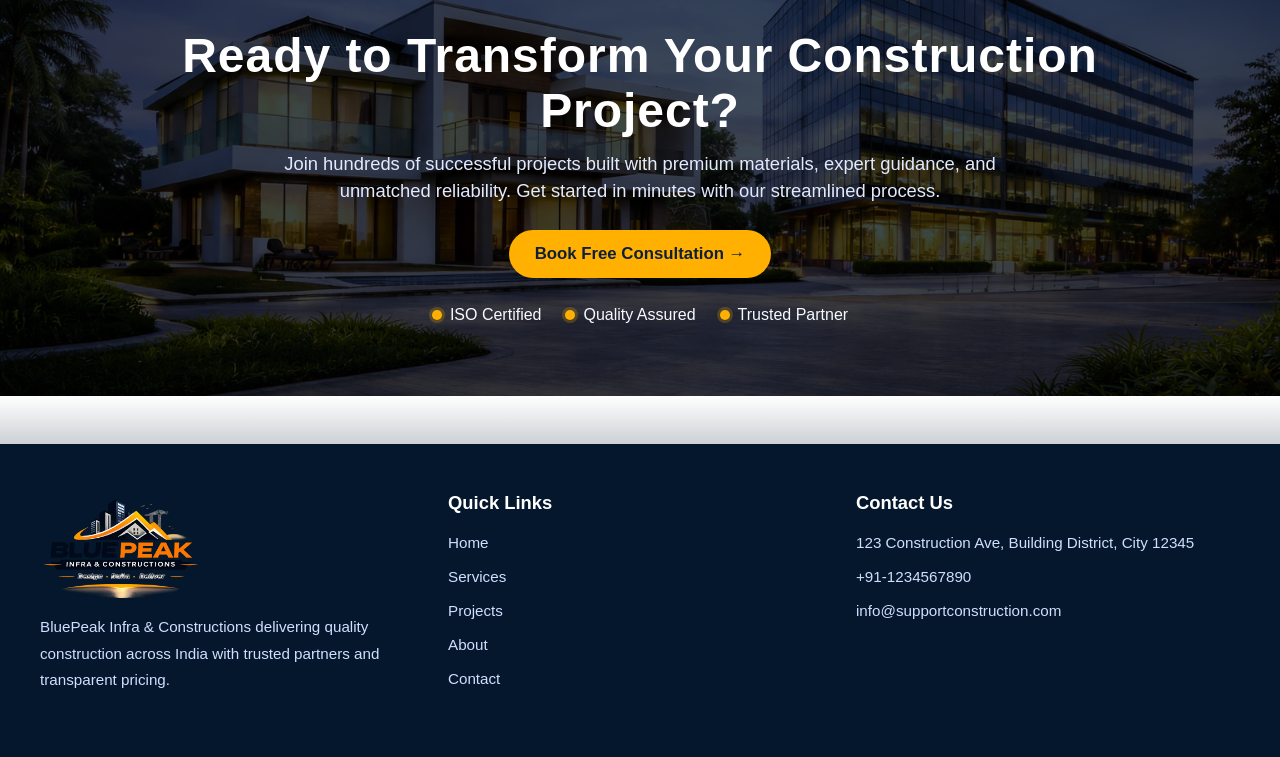
==== commit f78d74dc: "Extract navbar/footer styles to styles.css Moved navbar and footer CSS (including responsive rules a" ====
--- a/index.html
+++ b/index.html
@@ -5,6 +5,7 @@
     <meta charset="UTF-8" />
     <meta name="viewport" content="width=device-width, initial-scale=1.0" />
     <title>Construction Website</title>
+    <link rel="stylesheet" href="styles.css" />
     <style>
         body {
             margin: 0;
@@ -1129,21 +1130,7 @@
 </head>
 
 <body>
-    <header class="navbar">
-        <div class="navbar-left">
-            <a href="#" class="logo">
-                <img src="images/logo.png" alt="Housing Logo" />
-            </a>
-            <nav class="nav-links" aria-label="Primary">
-                <a href="#home">Home</a>
-                <a href="#services">Services</a>
-                <a href="#projects">Projects</a>
-                <a href="#about">About</a>
-                <a href="#contact">Contact</a>
-            </nav>
-        </div>
-        <a href="#consultation" class="cta">Free Consultation <span aria-hidden="true">→</span></a>
-    </header>
+    <div id="navbar-placeholder"></div>
 
     <main>
         <section class="hero-banner" id="home">
@@ -1466,35 +1453,9 @@
 
         <section class="divider-gap" aria-hidden="true"></section>
 
-        <footer class="footer">
-            <div class="footer-grid">
-                <div class="footer-logo">
-                    <img src="images/logo.png" alt="Company logo" />
-                    <p>BluePeak Infra & Constructions delivering quality construction across India with trusted partners
-                        and transparent pricing.</p>
-                </div>
-
-                <div>
-                    <h4>Quick Links</h4>
-                    <ul>
-                        <li><a href="#home">Home</a></li>
-                        <li><a href="#services">Services</a></li>
-                        <li><a href="#projects">Projects</a></li>
-                        <li><a href="#about">About</a></li>
-                        <li><a href="#contact">Contact</a></li>
-                    </ul>
-                </div>
-
-                <div>
-                    <h4>Contact Us</h4>
-                    <ul>
-                        <li>123 Construction Ave, Building District, City 12345</li>
-                        <li>+91-1234567890</li>
-                        <li>info@supportconstruction.com</li>
-                    </ul>
-                </div>
-            </div>
-        </footer>
+        <div id="footer-placeholder"></div>
+
+        <script src="components/insert-components.js"></script>
 
     </main>
 </body>
--- a/styles.css
+++ b/styles.css
@@ -0,0 +1,155 @@
+/* Shared styles for navbar/footer and common components */
+body {
+    margin: 0;
+    font-family: 'Segoe UI', Tahoma, Geneva, Verdana, sans-serif;
+    background: #ffffff;
+    color: #1b2c44;
+}
+
+.navbar {
+    display: flex;
+    align-items: center;
+    justify-content: space-between;
+    padding: 0.8rem 1.5rem;
+    background: #fff;
+    box-shadow: 0 2px 12px rgba(0, 0, 0, 0.08);
+    position: sticky;
+    top: 0;
+    z-index: 100;
+}
+
+.navbar-left {
+    display: flex;
+    align-items: center;
+    gap: 1.2rem;
+}
+
+.navbar .logo {
+    display: flex;
+    align-items: center;
+    gap: 0.75rem;
+    text-decoration: none;
+}
+
+.navbar .logo img {
+    height: 72px;
+    width: auto;
+    border-radius: 8px;
+}
+
+.navbar .nav-links {
+    display: flex;
+    align-items: center;
+    gap: 1.4rem;
+}
+
+.navbar .nav-links a {
+    text-decoration: none;
+    font-weight: 600;
+    color: #000;
+    font-size: 1.05rem;
+}
+
+.navbar .nav-links a:hover {
+    color: #f7a600;
+}
+
+.navbar .cta {
+    padding: 0.55rem 1.4rem;
+    background: #fff;
+    color: #000;
+    border: 2px solid #f79a00;
+    border-radius: 999px;
+    cursor: pointer;
+    font-weight: 700;
+    display: inline-flex;
+    align-items: center;
+    gap: 0.45rem;
+    font-size: 1.05rem;
+}
+
+.navbar .cta:hover {
+    background: #fff7e6;
+    border-color: #ffab00;
+}
+
+.footer {
+    background: #04172c;
+    color: #e5ecff;
+    padding: 3rem 2rem;
+    font-size: 0.95rem;
+}
+
+.footer-grid {
+    max-width: 1200px;
+    margin: 0 auto;
+    display: grid;
+    grid-template-columns: repeat(3, minmax(0, 1fr));
+    gap: 1.5rem;
+    align-items: start;
+}
+
+.footer-logo img {
+    width: 160px;
+    height: auto;
+    display: block;
+    margin-bottom: 1rem;
+}
+
+.footer h4 {
+    margin: 0 0 1rem;
+    color: #fff;
+    font-size: 1.15rem;
+}
+
+.footer p,
+.footer a,
+.footer li {
+    color: #d1deff;
+    line-height: 1.75;
+}
+
+.footer a {
+    text-decoration: none;
+}
+
+.footer a:hover {
+    color: #ffffff;
+}
+
+.footer ul {
+    list-style: none;
+    padding: 0;
+    margin: 0;
+}
+
+.footer li {
+    margin-bottom: 0.45rem;
+}
+
+@media (max-width: 860px) {
+    .footer-grid {
+        grid-template-columns: 1fr;
+        text-align: center;
+    }
+
+    .footer-logo {
+        justify-self: center;
+    }
+}
+
+.btn-outline {
+    display: inline-block;
+    margin-top: 1.4rem;
+    padding: 0.82rem 1.5rem;
+    color: #04172c;
+    border: 2px solid #f79a00;
+    border-radius: 999px;
+    text-decoration: none;
+    font-weight: 700;
+    background: #fff;
+}
+
+.btn-outline:hover {
+    background: #fff8e7;
+}
